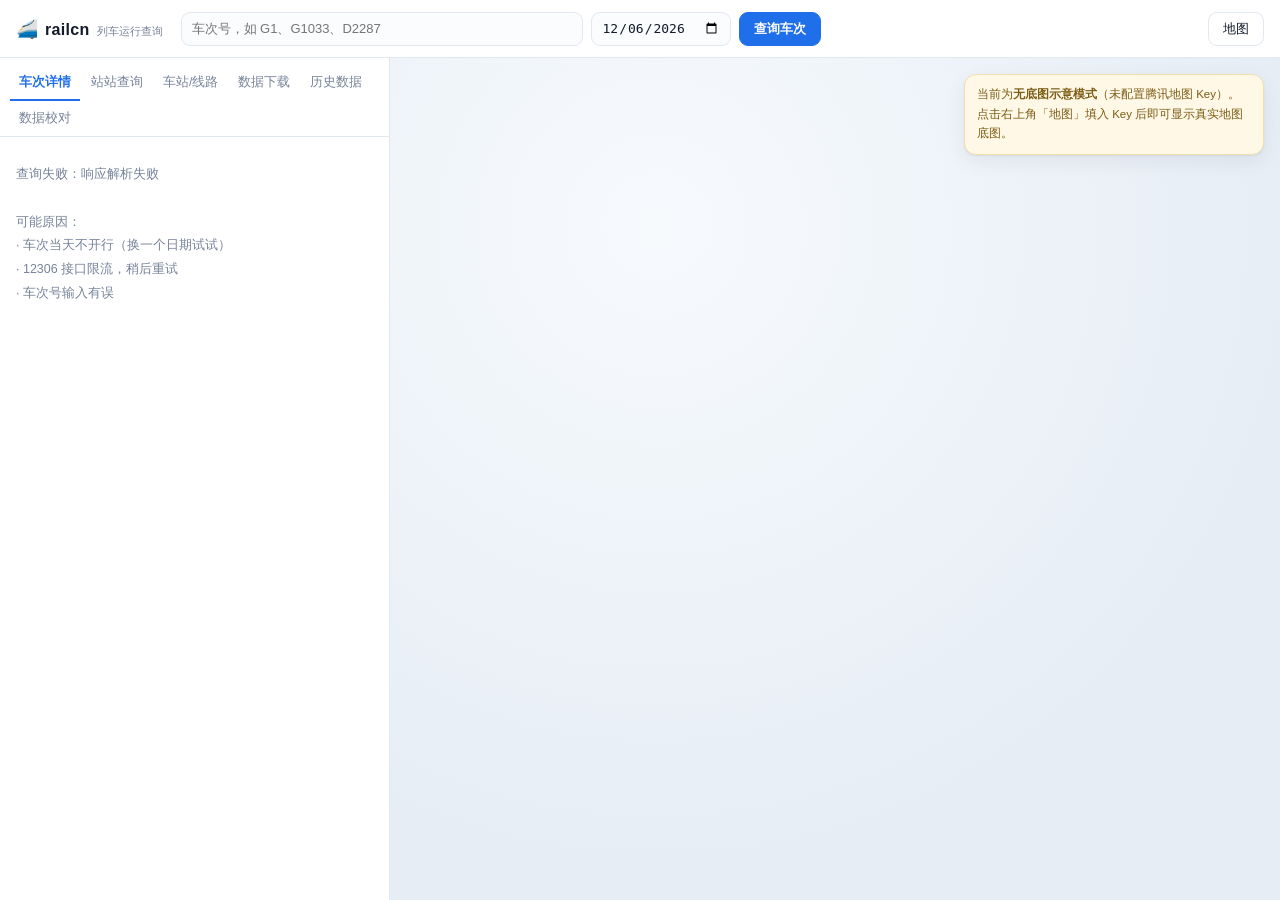
==== webapp/static/index.html @ f4e1d6da "历史查询识别「同一车次号 ≠ 同一趟车」：调图后拆版本、标改点、标起讫打架 车次号会被复用，调图/缩线/改号/套跑后同一个 code 可能是完全不同的车 （库里 C177 商南→西安 6 站 → 商南" ====
<!doctype html>
<html lang="zh-CN">
<head>
<meta charset="utf-8">
<meta name="viewport" content="width=device-width, initial-scale=1">
<title>railcn · 列车运行查询</title>
<link rel="icon" href="data:image/svg+xml,<svg xmlns='http://www.w3.org/2000/svg' viewBox='0 0 32 32'><text y='26' font-size='26'>🚄</text></svg>">
<link rel="stylesheet" href="style.css">
</head>
<body>
<div id="app">

  <header class="topbar">
    <div class="brand">
      <span class="logo">🚄</span>
      <b>railcn</b>
      <span class="sub">列车运行查询</span>
    </div>
    <div class="searchbar">
      <div class="field grow">
        <input id="q" autocomplete="off" placeholder="车次号，如 G1、G1033、D2287">
        <div id="sugg" class="suggest hidden"></div>
      </div>
      <div class="field">
        <input id="date" type="date">
      </div>
      <button id="btnSearch" class="btn primary">查询车次</button>
    </div>
    <div class="topright">
      <span id="stats" class="stats"></span>
      <button id="btnKey" class="btn ghost" title="配置腾讯地图 Key">地图</button>
    </div>
  </header>

  <main>
    <aside class="side">
      <div class="tabs">
        <button class="tab active" data-tab="train">车次详情</button>
        <button class="tab" data-tab="od">站站查询</button>
        <button class="tab" data-tab="net">车站/线路</button>
        <button class="tab" data-tab="dl">数据下载</button>
        <button class="tab" data-tab="hist">历史数据</button>
        <button class="tab" data-tab="curate">数据校对</button>
      </div>

      <!-- 车次 -->
      <div id="paneTrain" class="pane">
        <div id="trainList" class="list"></div>
        <div id="detail" class="detail"></div>
      </div>

      <!-- 站站 -->
      <div id="paneOD" class="pane hidden">
        <div class="od-form">
          <div class="od-row">
            <div class="field"><label>出发</label><input id="odFrom" placeholder="北京南" autocomplete="off"><div class="suggest hidden" id="sugFrom"></div></div>
            <button id="btnSwap" class="btn swap" title="交换">⇄</button>
            <div class="field"><label>到达</label><input id="odTo" placeholder="上海虹桥" autocomplete="off"><div class="suggest hidden" id="sugTo"></div></div>
          </div>
          <div class="od-row">
            <div class="field"><label>日期</label><input id="odDate" type="date"></div>
            <button id="btnOD" class="btn primary">查余票</button>
          </div>
        </div>
        <div id="odList" class="list"></div>
      </div>

      <!-- 车站 / 线路 -->
      <div id="paneNet" class="pane hidden">
        <div class="od-form">
          <div class="od-row">
            <div class="field" style="flex:1"><label>车站或线路名</label>
              <input id="netQ" placeholder="北京南 / 京沪高速" autocomplete="off">
              <div class="suggest hidden" id="sugNet"></div>
            </div>
            <button id="btnNet" class="btn primary">查询</button>
          </div>
          <div class="net-toggle">
            <button class="chipsel active" data-kind="station">车站</button>
            <button class="chipsel" data-kind="line">线路</button>
            <span class="net-add">
              <button id="btnNewStation" class="btn sm ghost" title="车站库里没有的车站，可以自己补">+ 车站</button>
              <button id="btnNewLine" class="btn sm ghost" title="线路库里没有的线路，可以自己补">+ 线路</button>
            </span>
          </div>
        </div>
        <div id="netList" class="list"></div>
        <div id="netDetail" class="detail"></div>
      </div>

      <!-- 数据下载 -->
      <div id="paneDL" class="pane hidden">
        <div class="dl-head">
          <div class="dl-h1">按日期下载全部车次与经停站</div>
          <div class="dl-h2">含当日共 <b>15</b> 天；数据永久保存在本地 <code>rail.db</code>，已下载的车次不会重复抓取</div>
          <div class="dl-ctrl">
            <button id="dlChain" class="btn sm primary"
                    title="先刷新车次全集，再按天依次下载今天起的每一天；中途随时可暂停、继续">▶ 一键连跑</button>
            <label>并发线程</label>
            <select id="dlWorkers">
              <option value="2">2（最慢最稳）</option>
              <option value="4">4</option>
              <option value="6" selected>6（推荐）</option>
              <option value="8">8（最快，易限流）</option>
            </select>
            <button id="dlRefresh" class="btn ghost">刷新</button>
          </div>
          <div id="dlChainBar" class="dl-chain hidden"></div>
        </div>
        <div id="dlList" class="dl-list"></div>
        <div id="dlDetail" class="dl-detail"></div>
      </div>

      <!-- 历史数据 -->
      <div id="paneHist" class="pane hidden">
        <div class="dl-head">
          <div class="dl-h1">历史数据 · 已下载到本地</div>
          <div class="dl-h2">按车次查开行日与停站时刻 / 按大类看每日开行与不开行；数据永久保存在本地</div>
          <div class="dl-ctrl">
            <button id="histRefresh" class="btn sm">刷新</button>
            <span id="histSum" class="hist-sum"></span>
          </div>
        </div>

        <div class="hq-tabs">
          <button class="hq-tab active" data-mode="train">车次查询</button>
          <button class="hq-tab" data-mode="type">大类统计</button>
        </div>

        <div id="hqTrain" class="hq-pane">
          <div class="hq-bar">
            <input id="hqCode" class="hq-input" placeholder="车次号，如 G1 / K8361" autocomplete="off">
            <span class="hq-sep">日期段</span>
            <input type="date" id="hqFrom" class="hq-date">
            <span class="hq-sep">→</span>
            <input type="date" id="hqTo" class="hq-date">
            <button id="hqGo" class="btn sm primary">查询</button>
            <button class="btn sm" data-range="7">前后 7 天</button>
            <button class="btn sm" data-range="30">前后 30 天</button>
            <button class="btn sm" data-range="all">全部</button>
          </div>
          <div id="hqCalSum" class="hq-sum"></div>
          <div id="hqCalVar" class="hq-varbox"></div>
          <div id="hqCalLegend" class="hq-legend hidden">
            <span><i class="dot open"></i>开行</span>
            <span><i class="dot open nostops"></i>开行·停站未下载</span>
            <span><i class="dot skip"></i>不开行</span>
            <span><i class="dot none"></i>无数据</span>
            <span id="hqLegVar" class="hidden">角标 v1/v2＝同车次号的不同方案（调图/缩线），不可跨版本比</span>
            <span class="tip">点「开行」的格子看当日停站时刻</span>
          </div>
          <div id="hqCal" class="hq-cal"></div>
          <div id="hqStops" class="hq-stops"></div>
        </div>

        <div id="hqType" class="hq-pane hidden">
          <div class="hq-bar">
            <span class="hq-sep">日期段</span>
            <input type="date" id="hqTFrom" class="hq-date">
            <span class="hq-sep">→</span>
            <input type="date" id="hqTTo" class="hq-date">
            <button id="hqTGo" class="btn sm primary">统计</button>
            <button class="btn sm" data-trange="7">前后 7 天</button>
            <button class="btn sm" data-trange="30">前后 30 天</button>
            <button class="btn sm" data-trange="all">全部</button>
          </div>
          <div id="hqTypeSum" class="hq-sum"></div>
          <div id="hqTypeTable" class="hq-tbl-wrap"></div>
          <div id="hqTypeDays" class="hq-days"></div>
        </div>
      </div>

      <!-- 数据校对 -->
      <div id="paneCurate" class="pane hidden">
        <div class="cu-head">
          <div class="cu-h1">数据校对 · 补全经由 / 里程 / 坐标</div>
          <div id="cuStats" class="cu-stats"></div>
          <div class="cu-ctrl">
            <button id="cuScan" class="btn sm">重新扫描</button>
            <span id="cuProg" class="cu-prog"></span>
          </div>
        </div>
        <div id="cuFilters" class="cu-filters"></div>
        <div class="cu-search">
          <input id="cuQ" placeholder="车次 / 始发 / 终到 / 线路" autocomplete="off">
          <button id="cuGo" class="btn sm primary">检索</button>
        </div>
        <div id="cuList" class="list"></div>
        <div id="cuFoot" class="hist-foot"></div>
      </div>
    </aside>

    <section class="stage">
      <div id="map"></div>
      <svg id="fallback" class="hidden" xmlns="http://www.w3.org/2000/svg"></svg>
      <div id="mapHint" class="map-hint hidden"></div>
      <div id="mapLegend" class="map-legend hidden">
        <i><span class="dot"></span>本次停车（旁注发车时刻，终到为到达）</i>
        <i><span class="ps"></span>经由线路通过站</i>
      </div>

      <div id="hud" class="hud hidden">
        <div class="hud-top">
          <span id="hudCode" class="tcode">--</span>
          <span id="hudRoute" class="hud-route"></span>
        </div>
        <div id="hudState" class="hud-state">—</div>
        <div class="meter"><div id="hudBar" class="meter-fill"></div></div>
        <div class="hud-grid">
          <div><span class="k">已行</span><b id="hudKm">—</b></div>
          <div><span class="k">剩余</span><b id="hudLeft">—</b></div>
          <div><span class="k">下一站</span><b id="hudNext">—</b></div>
          <div><span class="k">速度</span><b id="hudSpeed">—</b></div>
        </div>
      </div>

      <div id="dock" class="dock hidden">
        <button id="btnPlay" class="btn round" title="播放/暂停">▶</button>
        <div class="dock-mid">
          <div id="tl" class="tl" tabindex="0" role="slider" aria-label="运行时间轴"
               aria-valuemin="0" aria-valuemax="100" aria-valuenow="0">
            <div class="tl-rail"><div id="tlFill" class="tl-fill"></div></div>
            <div id="tlTicks" class="tl-ticks"></div>
            <div id="tlKnob" class="tl-knob"><span id="tlTip" class="tl-tip"></span></div>
          </div>
          <div id="tlBand" class="tl-band hidden"></div>
          <div class="dock-labels"><span id="labA">—</span><span id="labNow">—</span><span id="labB">—</span></div>
        </div>
        <div class="dock-right">
          <button class="btn speed" data-speed="1">1×</button>
          <button class="btn speed active" data-speed="60">60×</button>
          <div class="spd-wrap">
            <button id="btnSpeedMore" class="btn speed" data-speed="300" title="点开可选其它倍速，也可自己填">300× ▾</button>
            <div id="spdPop" class="spd-pop hidden">
              <div class="spd-h">选一个，或自己填（越大跑得越快）</div>
              <div class="spd-grid">
                <button data-speed="120">120×</button>
                <button data-speed="300">300×</button>
                <button data-speed="600">600×</button>
                <button data-speed="1200">1200×</button>
                <button data-speed="3600">3600×</button>
                <button data-speed="14400">14400×</button>
              </div>
              <div class="spd-cust">
                <input id="spdInput" type="text" inputmode="decimal" autocomplete="off"
                       placeholder="自定义，如 900">
                <button id="spdOk" class="btn primary">确定</button>
              </div>
              <div class="spd-tip">1× 与现实同速 · 60× 是一分钟看完一小时 · 最大 86400×（1 秒 = 1 天）</div>
            </div>
          </div>
          <button id="btnNow" class="btn ghost">此刻</button>
        </div>
      </div>
    </section>

    <!-- 校对编辑器（占满右侧地图区域，仅在「数据校对」页签显示） -->
    <section id="curateStage" class="curate-stage hidden">
      <div id="cuEditor" class="cu-editor">
        <div class="cu-empty">从左侧挑一趟车开始校对<br>
          <span style="font-size:12px">改完点「保存校正」，车次详情、地图、时间轴都会用新的经由与里程</span></div>
      </div>
    </section>
  </main>
</div>

<div id="keyModal" class="modal hidden">
  <div class="modal-card">
    <h3>配置腾讯地图 Key</h3>
    <p class="muted">地图底图使用腾讯位置服务（GL JS）。在 <a href="https://lbs.qq.com/dev/console/application/mine" target="_blank" rel="noreferrer">腾讯位置服务控制台</a> 创建应用并添加 Key（Web端），把 Key 粘贴到下面。Key 只保存在本机浏览器 localStorage 中。</p>
    <input id="keyInput" placeholder="粘贴你的腾讯地图 Key">
    <div class="modal-actions">
      <button id="keyCancel" class="btn ghost">取消</button>
      <button id="keySave" class="btn primary">保存并刷新</button>
    </div>
    <p class="muted small">不配置也能用：路线会以「无底图示意模式」绘制，站点、时刻、位置推算功能不受影响。</p>
  </div>
</div>

<div id="newModal" class="modal hidden">
  <div class="modal-card wide">
    <h3 id="nmTitle">新增线路</h3>
    <div id="nmBody" class="nm-body"></div>
    <div class="modal-actions">
      <span id="nmMsg" class="nm-msg"></span>
      <button id="nmCancel" class="btn ghost">取消</button>
      <button id="nmSave" class="btn primary">保存</button>
    </div>
  </div>
</div>

<script src="app.js"></script>
</body>
</html>
---- webapp/static/style.css ----
:root{
  --bg:#eef2f7;
  --panel:#ffffff;
  --line:#e2e8f0;
  --line-2:#eef2f7;
  --text:#131b2b;
  --muted:#77839a;
  --accent:#1f6feb;
  --accent-soft:#e8f0fe;
  --rail:#0f2d52;
  --train:#e8590c;
  --ok:#0f9d58;
  --radius:12px;
  --shadow:0 1px 2px rgba(16,24,40,.06),0 6px 20px rgba(16,24,40,.07);
}
*{box-sizing:border-box}
html,body{height:100%;margin:0}
body{
  font-family:-apple-system,BlinkMacSystemFont,"Segoe UI","PingFang SC","Microsoft YaHei",sans-serif;
  color:var(--text);background:var(--bg);font-size:13px;-webkit-font-smoothing:antialiased;
}
button{font-family:inherit}
.hidden{display:none !important}

#app{height:100%;display:flex;flex-direction:column;position:relative;z-index:0}

/* ---------- topbar ---------- */
.topbar{
  height:58px;flex:0 0 58px;display:flex;align-items:center;gap:18px;
  padding:0 16px;background:var(--panel);border-bottom:1px solid var(--line);
  position:relative;z-index:30;
}
.brand{display:flex;align-items:baseline;gap:7px;white-space:nowrap}
.brand .logo{font-size:18px}
.brand b{font-size:16px;letter-spacing:.3px}
.brand .sub{font-size:11px;color:var(--muted)}
.searchbar{display:flex;align-items:center;gap:8px;flex:1;max-width:640px}
.topright{margin-left:auto;display:flex;align-items:center;gap:10px}
.stats{font-size:11px;color:var(--muted);white-space:nowrap}

.field{position:relative;display:flex;flex-direction:column;gap:3px}
.field.grow{flex:1}
.field label{font-size:11px;color:var(--muted);padding-left:2px}
.field input{
  height:34px;padding:0 10px;border:1px solid var(--line);border-radius:9px;
  font-size:13px;background:#fbfcfe;color:var(--text);outline:none;width:100%;
  transition:border-color .15s,box-shadow .15s;
}
.field input:focus{border-color:var(--accent);box-shadow:0 0 0 3px var(--accent-soft);background:#fff}
#date{width:140px}
.btn{
  height:34px;padding:0 14px;border-radius:9px;border:1px solid var(--line);
  background:#fff;color:var(--text);cursor:pointer;font-size:13px;transition:.15s;white-space:nowrap;
}
.btn:hover{border-color:#cbd5e1;background:#f8fafc}
.btn.primary{background:var(--accent);border-color:var(--accent);color:#fff;font-weight:600}
.btn.primary:hover{background:#1a5fd0;border-color:#1a5fd0}
.btn.ghost{background:transparent}
.btn.round{width:34px;padding:0;border-radius:50%;font-size:12px}

/* ---------- layout ---------- */
main{flex:1;display:flex;min-height:0}
.side{
  width:390px;flex:0 0 390px;background:var(--panel);border-right:1px solid var(--line);
  display:flex;flex-direction:column;min-height:0;
}
.stage{flex:1;position:relative;min-width:0;background:#dde5ee;z-index:0;isolation:isolate}
/* z-index:0 不只是排序，是给 #map 建一个独立的层叠上下文：
   腾讯 GL JS 会往容器里塞 z-index:1000 的透明事件层，若 #map 是 auto，
   这 1000 会直接参与 .stage 的层叠比较，把 dock（时间轴）、图例、提示
   全压在下面 —— 表现就是「看得见，点上去却落到地图上、拖不动」。 */
#map{position:absolute;inset:0;z-index:0;isolation:isolate}
#fallback{position:absolute;inset:0;width:100%;height:100%;background:
  radial-gradient(circle at 30% 20%,#f7fafd,#e6edf5 70%)}
#fallback circle.halo{animation:pulse 2s ease-out infinite;transform-origin:center;transform-box:fill-box}
@keyframes pulse{
  0%{opacity:.55;r:10}
  70%{opacity:0;r:22}
  100%{opacity:0;r:22}
}

/* ---------- tabs ---------- */
.tabs{display:flex;flex-wrap:wrap;gap:2px;padding:8px 10px 0;border-bottom:1px solid var(--line)}
.tab{
  border:none;background:transparent;padding:8px 9px;font-size:12.5px;color:var(--muted);
  cursor:pointer;border-bottom:2px solid transparent;margin-bottom:-1px;
  white-space:nowrap;flex:0 0 auto;
}
.tab.active{color:var(--accent);border-bottom-color:var(--accent);font-weight:600}
.pane{flex:1;min-height:0;display:flex;flex-direction:column}
.pane.hidden{display:none}

/* ---------- list ---------- */
.list{overflow:auto;flex:1;min-height:0}
.row{
  padding:11px 14px;border-bottom:1px solid var(--line-2);cursor:pointer;
  display:flex;align-items:center;gap:10px;transition:background .12s;
}
.row:hover{background:#f7faff}
.row.active{background:var(--accent-soft)}
.row .tcode{
  font-family:ui-monospace,SFMono-Regular,Menlo,monospace;font-weight:700;font-size:14px;
  min-width:56px;color:var(--rail);
}
.row .main{flex:1;min-width:0}
.row .od{font-size:12.5px;white-space:nowrap;overflow:hidden;text-overflow:ellipsis}
.row .meta{font-size:11px;color:var(--muted);margin-top:2px}
.row .right{text-align:right;font-size:11px;color:var(--muted);white-space:nowrap}
.row .time{font-family:ui-monospace,Menlo,monospace;font-size:12.5px;color:var(--text)}
.empty{padding:26px 16px;color:var(--muted);font-size:12.5px;line-height:1.9}
.empty b{color:var(--text)}
.listhdr{padding:10px 14px;font-size:11.5px;color:var(--muted);background:#fafcff;
  border-bottom:1px solid var(--line-2);position:sticky;top:0;z-index:2}

/* OD 行 */
.orow{padding:10px 14px;border-bottom:1px solid var(--line-2);cursor:pointer;transition:background .12s}
.orow:hover{background:#f7faff}
.orow .l1{display:flex;align-items:center;gap:8px}
.orow .code{font-family:ui-monospace,Menlo,monospace;font-weight:700;font-size:13.5px;
  color:var(--rail);min-width:46px}
.orow .times{font-family:ui-monospace,Menlo,monospace;font-size:12.5px}
.orow .times i{font-style:normal;color:#b3bfd0;margin:0 3px;font-size:10px}
.orow .dur{color:var(--muted);font-size:11px}
.orow .flags{margin-left:auto;display:flex;gap:3px}
.orow .flags em{font-style:normal;font-size:9.5px;padding:1px 5px;border-radius:4px;
  background:#f1f5fb;color:#5b6c86}
.orow .l2{display:flex;gap:6px;margin-top:6px;flex-wrap:wrap}
.orow .seat{font-size:10.5px;color:#8b98ac;background:#f8fafd;border:1px solid #eef2f8;
  border-radius:5px;padding:1px 6px;white-space:nowrap}
.orow .seat b{font-weight:600;color:#4a5a72;margin-left:2px}
.orow .seat i{font-style:normal;color:#b3bfd0;margin-left:3px}
.orow .seat.ok{background:#f0fbf4;border-color:#d7f0e1}
.orow .seat.ok b{color:#0f7a4a}
.orow .seat.ok i{color:#12a05c}

/* ---------- detail ---------- */
.detail{overflow:auto;flex:1;min-height:0;display:none}
.detail.show{display:block}
.dhead{padding:14px 16px 12px;border-bottom:1px solid var(--line);background:linear-gradient(180deg,#fbfdff,#fff)}
.dhead .l1{display:flex;align-items:center;gap:10px}
.dhead .code{font-family:ui-monospace,Menlo,monospace;font-size:22px;font-weight:700;color:var(--rail)}
.dhead .tag{font-size:11px;padding:2px 7px;border-radius:6px;background:var(--accent-soft);color:var(--accent)}
.dhead .tag.type{background:#fff4ec;color:var(--train)}
.dhead .l2{margin-top:6px;font-size:13px;color:#3a465c}
.dhead .l3{margin-top:6px;font-size:11.5px;color:var(--muted);display:flex;gap:14px;flex-wrap:wrap}
.dhead .tag.warn{background:#fff7ed;color:#b45309}
.dhead .l3.chips{gap:6px;align-items:center}
/* 车站详情：一行文本补坐标 */
.st-coord{display:flex;align-items:center;gap:7px;margin-top:9px;flex-wrap:wrap}
.st-coord input{flex:1 1 220px;min-width:0;height:28px;border:1px solid var(--line);
  border-radius:8px;padding:0 9px;font:inherit;font-size:12px;color:#33415c;background:#fff}
.st-coord input:focus{outline:none;border-color:var(--accent);box-shadow:0 0 0 3px var(--accent-soft)}
.st-coord input.ok{border-color:#7bc79a;background:#f6fdf8}
.st-coord input.bad{border-color:#e8a2a2;background:#fff8f8}
.st-coord-msg{font-size:11px;color:#0f7a45}
.dhead .l3.st-note{color:#8b95a8;font-size:11px}
.dhead .l3.st-addr{color:#6d7c93;font-size:11px}
.chip{font:inherit;font-size:11.5px;padding:3px 9px;border-radius:999px;cursor:pointer;
  border:1px solid #d7e0ec;background:#f4f8fd;color:#2f5d99;transition:.15s}
.chip:hover{background:#e4eefb;border-color:#9dbde3}
.chip.flat{cursor:default;border:1px solid #e6ebf2;background:#f6f8fb;color:#66738a}
.kmreal,.kmest,.kmhyb{font-style:normal;font-size:10px;padding:1px 5px;border-radius:5px;
  margin-left:5px;vertical-align:1px;cursor:help}
.kmreal{background:#e8f6ee;color:#0f7a45}
.kmhyb{background:#eaf1fb;color:#2f5d99}
.kmest{background:#fff4e6;color:#b45309}
.net-toggle{display:flex;gap:6px;margin-top:8px}
.chipsel{font:inherit;font-size:12px;padding:4px 12px;border-radius:7px;cursor:pointer;
  border:1px solid var(--line);background:#fff;color:var(--muted)}
.chipsel.active{background:var(--accent-soft);border-color:#b7cdf0;color:var(--accent);font-weight:600}
.stops{list-style:none;margin:0;padding:6px 0 30px}
.stop{display:grid;grid-template-columns:66px 16px 1fr 54px;align-items:stretch;
  padding:0 12px 0 14px;cursor:pointer}
.stop:hover{background:#f7faff}
.stop .rail{position:relative;min-height:44px}
.stop .rail::before{content:"";position:absolute;left:7px;top:0;bottom:0;width:2px;background:#dbe3ee}
.stop:first-child .rail::before{top:17px}
.stop:last-child .rail::before{bottom:calc(100% - 17px)}
.stop .dot{position:absolute;left:2px;top:13px;width:8px;height:8px;border-radius:50%;
  background:#fff;border:2px solid #9fb0c7;box-sizing:content-box;z-index:1}
.stop.start .dot,.stop.end .dot{border-color:var(--accent);background:var(--accent)}
.stop.isnow .dot{background:var(--train);border-color:var(--train);
  box-shadow:0 0 0 4px rgba(232,89,12,.16);transform:scale(1.15)}
.stop.isnow .name .n{color:var(--train);font-weight:600}
.stop .t{padding:8px 8px 8px 0;text-align:right;line-height:1.4}
.stop .t .arr,.stop .t .dep{font-family:ui-monospace,Menlo,monospace;white-space:nowrap}
.stop .t .arr{font-size:12.5px;color:var(--text)}
.stop .t .dep{font-size:11px;color:#9aa6ba}
.stop .t .lbl{font-style:normal;font-size:9px;color:#b3bfd0;margin-right:3px;font-family:inherit}
/* 跨日角标：+1 次日 / +2 第三日 */
.dnum{font-style:normal;font-size:9px;line-height:1;padding:1px 3px;border-radius:4px;
  background:#fff2e6;color:#c2650a;margin-left:3px;vertical-align:1px;font-family:inherit}
.dnum.dep{background:#eef3fb;color:#2f5d99}
.stop .name{padding:8px 8px;display:flex;align-items:baseline;gap:6px;min-width:0}
.stop .name .n{font-size:13px;white-space:nowrap;overflow:hidden;text-overflow:ellipsis}
.stop .name .s{font-size:10.5px;color:var(--muted);flex:0 0 auto}
.stop .km{padding:8px 0;text-align:right;font-size:10.5px;color:var(--muted);
  font-family:ui-monospace,Menlo,monospace}
/* 跨零点分隔行 */
.daysep{display:flex;align-items:center;gap:8px;padding:6px 14px;list-style:none;
  background:#f6f9fd;border-top:1px dashed #d8e2ef;border-bottom:1px dashed #d8e2ef;
  font-size:11px;color:#4a5a72;font-weight:600}
.daysep::before{content:"";flex:0 0 6px;height:6px;border-radius:50%;background:#8aa8d6}
.daysep em{font-style:normal;font-weight:400;color:var(--muted);font-size:10.5px}

.od-form{padding:12px 14px;border-bottom:1px solid var(--line);display:flex;flex-direction:column;gap:8px}
.od-row{display:flex;align-items:flex-end;gap:8px}
.od-row .field{flex:1}
.btn.swap{width:30px;padding:0;flex:0 0 30px;margin-bottom:1px}
.suggest{
  position:absolute;left:0;right:0;top:calc(100% + 4px);background:#fff;border:1px solid var(--line);
  border-radius:10px;box-shadow:var(--shadow);z-index:40;max-height:240px;overflow:auto;
}
.suggest .si{padding:8px 12px;cursor:pointer;font-size:12.5px;display:flex;justify-content:space-between}
.suggest .si:hover,.suggest .si.hl{background:var(--accent-soft)}
.suggest .si .c{color:var(--muted);font-size:11px}
.suggest .si.nocoord::after{content:"无坐标";font-size:10px;color:#c0392b}

/* ---------- 数据下载 ---------- */
.dl-head{padding:12px 14px 10px;border-bottom:1px solid var(--line);background:#fbfdff}
.dl-h1{font-size:13px;font-weight:600;color:var(--text)}
.dl-h2{font-size:11px;color:var(--muted);margin-top:4px;line-height:1.6}
.dl-h2 code{background:#eef2f8;padding:1px 5px;border-radius:4px;font-size:10.5px}
.dl-ctrl{display:flex;align-items:center;gap:8px;margin-top:9px}
.dl-ctrl label{font-size:11px;color:var(--muted)}
.dl-ctrl select{height:28px;border:1px solid var(--line);border-radius:7px;
  background:#fff;font-size:12px;padding:0 6px;color:var(--text);outline:none}
.dl-list{overflow:auto;flex:1;min-height:0;padding:6px 0}
.drow{
  display:grid;grid-template-columns:1fr auto;grid-template-rows:auto auto;
  gap:4px 10px;padding:9px 14px;cursor:pointer;border-bottom:1px solid var(--line-2);
  transition:background .12s;
}
.drow:hover{background:#f7faff}
.drow.active{background:var(--accent-soft)}
.dl-date{font-size:13px;font-weight:600;display:flex;align-items:center;gap:6px}
.dl-date .wd{font-size:11px;color:var(--muted);font-weight:400}
.dl-date .today{font-size:9.5px;background:var(--accent);color:#fff;border-radius:4px;
  padding:1px 5px;font-weight:600}
.dl-meta{grid-column:1;font-size:11px;color:var(--muted);margin-top:2px}
.dl-r{grid-row:1;grid-column:2;display:flex;align-items:center;gap:6px}
.dl-badge{font-size:10px;padding:2px 7px;border-radius:6px;white-space:nowrap}
.dl-badge.idle{background:#f1f4f9;color:#7a879c}
.dl-badge.run{background:#e8f0fe;color:var(--accent)}
.dl-badge.done{background:#e8f6ee;color:#0f7a45}
.dl-badge.part{background:#fff4e6;color:#b45309}
.dl-badge.err{background:#fdecec;color:#c0392b}
.dl-bar{grid-column:1/3;height:4px;border-radius:2px;background:#eef2f8;overflow:hidden}
.dl-bar i{display:block;height:100%;background:var(--accent);border-radius:2px;transition:width .4s}
.dl-bar.run i{background:linear-gradient(90deg,var(--accent),#4c9bff)}
.dl-bar.done i{background:var(--ok)}
.btn.sm{height:26px;padding:0 9px;font-size:11.5px;border-radius:7px}
.dl-detail{
  border-top:1px solid var(--line);background:#fcfdff;padding:12px 14px;
  max-height:46%;overflow:auto;flex:0 0 auto;
}
.dl-detail:empty{display:none}
.dl-d-head{display:flex;align-items:baseline;gap:8px;margin-bottom:8px}
.dl-d-head b{font-size:15px;font-family:ui-monospace,Menlo,monospace;color:var(--rail)}
.dl-grid{display:grid;grid-template-columns:1fr 1fr;gap:6px 12px;margin:8px 0}
.dl-grid .k{font-size:10.5px;color:var(--muted);display:block}
.dl-grid b{font-size:13px;font-variant-numeric:tabular-nums}
.dl-actions{display:flex;flex-wrap:wrap;gap:6px;margin-top:10px}
.dl-msg{margin-top:9px;font-size:11px;line-height:1.7;color:#3a465c;background:#f6f8fc;
  border:1px solid var(--line);border-radius:8px;padding:8px 10px;white-space:pre-wrap}
.dl-msg.err{background:#fdf2f2;border-color:#f6dada;color:#a33}
.dl-errs{margin-top:8px;font-size:10.5px;color:var(--muted);line-height:1.7}
/* 一键连跑横幅 */
.dl-chain{margin-top:9px}
.dl-chain.hidden{display:none}
.dl-chain-box{border:1px solid #d7e3f5;background:#f4f8ff;border-radius:9px;padding:8px 10px}
.dl-chain-box.done{border-color:#cfe8da;background:#f4fbf7}
.dl-chain-box.paused{border-color:#f2ddc2;background:#fffaf3}
.dl-chain-box.error{border-color:#f3d4d4;background:#fdf5f5}
.dl-chain-top{display:flex;align-items:center;gap:8px;flex-wrap:wrap}
.dl-chain-top .t{font-size:11.5px;font-weight:600;color:var(--text)}
.dl-chain-top .m{font-size:10.5px;color:var(--muted);margin-left:auto;white-space:nowrap}
.dl-chain-box .btn.sm{height:22px;padding:0 8px;font-size:10.5px}
.dl-chain-bar{height:4px;border-radius:2px;background:#e2ebf8;overflow:hidden;margin-top:7px}
.dl-chain-box.done .dl-chain-bar{background:#dff1e7}
.dl-chain-bar i{display:block;height:100%;border-radius:2px;
  background:linear-gradient(90deg,var(--accent),#4c9bff);transition:width .4s}
.dl-chain-box.done .dl-chain-bar i{background:var(--ok)}
.dl-chain-msg{margin-top:6px;font-size:10.5px;color:#4a5768;line-height:1.65;white-space:pre-wrap}
.dl-chain-note{margin-top:6px;font-size:10.5px;color:#7a879c;line-height:1.65}
.btn[disabled]{opacity:.45;cursor:default;box-shadow:none}
code.inline{background:#eef2f8;padding:1px 5px;border-radius:4px;font-size:10.5px}

/* ---------- 详情头：跨日行程带 ---------- */
.journey{display:flex;align-items:center;gap:8px;margin-top:9px}
.jcell{flex:1;min-width:0;background:#f6f9fd;border:1px solid #e6edf6;border-radius:9px;
  padding:6px 9px}
.jcell .k{display:block;font-size:10px;color:var(--muted);margin-bottom:2px}
.jcell b{display:block;font-size:12.5px;font-family:ui-monospace,Menlo,monospace;
  color:var(--text);white-space:nowrap;overflow:hidden;text-overflow:ellipsis}
.jcell .dd{font-family:inherit;font-size:9.5px;color:#c2650a;background:#fff2e6;
  border-radius:4px;padding:1px 4px;margin-left:4px;font-weight:600;vertical-align:1px}
.jarrow{flex:0 0 auto;color:#b3bfd0;font-size:12px}
.tag.day{background:#fff2e6;color:#c2650a}

/* ---------- 历史数据 ---------- */
.hist-sum{margin-left:auto;font-size:11px;color:var(--muted);white-space:nowrap}
.hist-foot{padding:9px 12px 14px;font-size:11px;color:var(--muted);display:flex;
  flex-wrap:wrap;gap:6px;align-items:center;border-top:1px solid var(--line-2)}
.hist-foot:empty{display:none}


/* ---------- hud ---------- */
.hud{
  position:absolute;left:16px;top:16px;width:300px;background:rgba(255,255,255,.96);
  border:1px solid var(--line);border-radius:14px;box-shadow:var(--shadow);
  padding:12px 14px;backdrop-filter:blur(6px);z-index:10;
}
.hud-top{display:flex;align-items:center;gap:8px;margin-bottom:6px}
.hud .tcode{font-family:ui-monospace,Menlo,monospace;font-weight:700;font-size:17px;color:var(--rail)}
.hud-route{font-size:11.5px;color:var(--muted);white-space:nowrap;overflow:hidden;text-overflow:ellipsis}
.hud-state{font-size:12.5px;line-height:1.6;color:#2b3852;min-height:20px}
.hud-state .em{color:var(--train);font-weight:600}
.meter{height:5px;border-radius:3px;background:#e9eef6;margin:9px 0 10px;overflow:hidden}
.meter-fill{height:100%;width:0;background:linear-gradient(90deg,var(--accent),#4c9bff);border-radius:3px;transition:width .4s linear}
.hud-grid{display:grid;grid-template-columns:1fr 1fr;gap:7px 10px}
.hud-grid .k{display:block;font-size:10.5px;color:var(--muted)}
.hud-grid b{font-size:12.5px;font-weight:600;font-variant-numeric:tabular-nums}

/* ---------- dock ---------- */
.dock{
  position:absolute;left:16px;right:16px;bottom:14px;display:flex;align-items:center;gap:12px;
  background:rgba(255,255,255,.97);border:1px solid var(--line);border-radius:14px;
  box-shadow:var(--shadow);padding:10px 14px;z-index:20;backdrop-filter:blur(6px);
}
.dock-mid{flex:1;min-width:0}
/* ---------- 自绘时间轴（不依赖 input[type=range]，各浏览器表现一致） ---------- */
.tl{
  position:relative;height:20px;margin:2px 10px 0;cursor:pointer;
  touch-action:none;user-select:none;-webkit-user-select:none;outline:none;
}
.tl:focus-visible .tl-rail{box-shadow:0 0 0 3px var(--accent-soft)}
.tl-rail{
  position:absolute;left:0;right:0;top:50%;transform:translateY(-50%);
  height:8px;border-radius:5px;background:#e2e9f2;
  box-shadow:inset 0 1px 2px rgba(16,24,40,.08);
}
.tl-fill{
  position:absolute;left:0;top:0;bottom:0;width:0;border-radius:5px;
  background:linear-gradient(90deg,#1f6feb,#4c9bff);
}
.tl-ticks{position:absolute;inset:0;pointer-events:none}
.tl-tick{
  position:absolute;top:2px;bottom:2px;width:0;border-left:1px dashed #b9c6d8;
  transform:translateX(-.5px);
}
.tl-knob{
  position:absolute;left:0;top:50%;width:16px;height:16px;
  transform:translate(-50%,-50%);border-radius:50%;
  background:#fff;border:3px solid var(--accent);
  box-shadow:0 1px 5px rgba(16,24,40,.3);transition:box-shadow .15s,border-color .15s;
}
.tl:hover .tl-knob,.tl.drag .tl-knob,.tl:focus-visible .tl-knob{
  border-color:#1250b8;box-shadow:0 0 0 5px rgba(31,111,235,.16),0 1px 5px rgba(16,24,40,.3);
}
.tl-tip{
  position:absolute;left:50%;bottom:22px;transform:translateX(-50%);
  background:#1f2a3c;color:#fff;font-size:10.5px;line-height:1;padding:4px 6px;
  border-radius:5px;white-space:nowrap;opacity:0;pointer-events:none;transition:opacity .12s;
  font-family:ui-monospace,Menlo,monospace;
}
.tl:hover .tl-tip,.tl.drag .tl-tip{opacity:1}
/* 自然日分段条：跨日车次一眼看清 10-22 / 10-23 / 10-24 */
.tl-band{display:flex;height:13px;margin:1px 10px 0;font-size:9.5px;color:#7d8ba0;
  overflow:hidden;border-radius:4px}
.tl-band .seg{padding-left:5px;line-height:13px;white-space:nowrap;overflow:hidden;
  text-overflow:ellipsis;box-sizing:border-box}
.tl-band .seg+.seg{border-left:1px solid #cfdae8}
.tl-band .seg:nth-child(odd){background:#f2f6fb}
.tl-band .seg:nth-child(even){background:#eaf0f9}
.dock-labels{display:flex;justify-content:space-between;gap:8px;font-size:10.5px;color:var(--muted);
  font-family:ui-monospace,Menlo,monospace;margin-top:3px;padding:0 10px;position:relative}
.dock-labels span{white-space:nowrap}
.dock-labels #labNow{position:absolute;left:50%;transform:translateX(-50%);
  color:var(--accent);font-weight:600;background:#fff;padding:0 6px;border-radius:6px}
.dock-right{display:flex;align-items:center;gap:5px}
.btn.speed{padding:0 8px;height:28px;font-size:11.5px;border-radius:7px;color:var(--muted);
  font-variant-numeric:tabular-nums}
.btn.speed.active{background:var(--accent-soft);border-color:#c7dbff;color:var(--accent);font-weight:600}

/* 倍速自选：300× 只是入口，点开可选预设或自己填 */
.spd-wrap{position:relative}
.spd-pop{
  position:absolute;right:0;bottom:calc(100% + 8px);width:236px;z-index:40;
  background:#fff;border:1px solid var(--line);border-radius:11px;
  box-shadow:0 12px 30px rgba(23,42,74,.18);padding:9px 10px 10px;
}
.spd-pop::after{
  content:'';position:absolute;right:16px;bottom:-5px;width:8px;height:8px;
  background:#fff;border-right:1px solid var(--line);border-bottom:1px solid var(--line);
  transform:rotate(45deg);
}
.spd-pop .spd-h{font-size:10.5px;color:var(--muted);margin:0 0 7px 2px;letter-spacing:.3px}
.spd-grid{display:grid;grid-template-columns:repeat(3,1fr);gap:5px}
.spd-grid button{
  height:26px;border:1px solid var(--line);background:#fff;border-radius:7px;cursor:pointer;
  font-size:11.5px;color:var(--text);font-variant-numeric:tabular-nums;
  transition:background .12s,border-color .12s,color .12s;
}
.spd-grid button:hover{background:#f2f6fd;border-color:#c7dbff;color:var(--accent)}
.spd-grid button.on{background:var(--accent-soft);border-color:#c7dbff;color:var(--accent);font-weight:600}
.spd-cust{display:flex;gap:5px;margin-top:8px;padding-top:8px;border-top:1px dashed var(--line)}
.spd-cust input{
  flex:1;min-width:0;height:28px;border:1px solid var(--line);border-radius:7px;
  padding:0 8px;font-size:11.5px;outline:none;font-variant-numeric:tabular-nums;
}
.spd-cust input:focus{border-color:var(--accent);box-shadow:0 0 0 3px var(--accent-soft)}
.spd-cust .btn{height:28px;padding:0 10px;font-size:11.5px;border-radius:7px}
.spd-tip{font-size:10px;color:var(--muted);margin-top:6px;line-height:1.5}

/* ---------- misc ---------- */
.map-hint{
  position:absolute;right:16px;top:16px;max-width:300px;background:#fff8e6;border:1px solid #f3dfae;
  color:#7a5b14;border-radius:12px;padding:10px 12px;font-size:11.5px;line-height:1.7;z-index:12;
  box-shadow:var(--shadow);
}
.map-hint a{color:#a86b00}
/* 弹窗层级拉满：地图 SDK 内部会给自己的面板塞很高的 z-index，
   只写 100 会被越级盖住（看着在上面，点击却落到地图上） */
.modal{position:fixed;inset:0;background:rgba(15,23,42,.42);display:flex;align-items:center;justify-content:center;
  z-index:2147483000;pointer-events:auto}
.modal-card{width:460px;background:#fff;border-radius:16px;padding:20px 22px;box-shadow:0 20px 60px rgba(0,0,0,.25);
  pointer-events:auto}
/* 弹窗打开时，底下的地图区不接受任何指针事件，彻底避免"点穿" */
body.modal-open .stage,body.modal-open #curateStage{pointer-events:none}
.modal-card h3{margin:0 0 8px;font-size:15px}
.modal-card p{font-size:12px;line-height:1.75;margin:0 0 12px}
.modal-card input{width:100%;height:36px;border:1px solid var(--line);border-radius:9px;padding:0 10px;font-size:12.5px;outline:none}
.modal-card input:focus{border-color:var(--accent);box-shadow:0 0 0 3px var(--accent-soft)}
.modal-actions{display:flex;justify-content:flex-end;gap:8px;margin-top:14px}
.small{font-size:11px !important}
.muted{color:var(--muted)}
a{color:var(--accent)}

/* tmap infowindow */
.iw{padding:2px 4px;font-size:12px;line-height:1.7}
.iw b{font-size:13px}
.iw .g{color:var(--muted);font-size:11px}
/* 滚动条：加宽 + 加大滑块，保证能按住拖动 */
::-webkit-scrollbar{width:11px;height:11px}
::-webkit-scrollbar-track{background:#f2f5f9}
::-webkit-scrollbar-thumb{
  background:#b8c4d4;border-radius:6px;border:2px solid #f2f5f9;min-height:26px;
}
::-webkit-scrollbar-thumb:hover{background:#97a6bb}
::-webkit-scrollbar-thumb:active{background:#7c8ca3}
::-webkit-scrollbar-corner{background:#f2f5f9}
.list,.detail,.dl-list{scrollbar-width:thin;scrollbar-color:#b8c4d4 #f2f5f9;overscroll-behavior:contain}

/* 窗口较窄时地图提示卡下移，避免压住 HUD */
@media (max-width:1180px){
  .map-hint{top:auto;bottom:118px;right:12px;max-width:250px;font-size:11px}
}

/* ---------- 数据校对 ---------- */
.cu-head{padding:11px 14px 9px;border-bottom:1px solid var(--line);background:#fbfdff}
.cu-h1{font-size:13px;font-weight:600;margin-bottom:7px}
.cu-stats{display:flex;flex-wrap:wrap;gap:5px;margin-bottom:9px}
.cu-stat{font-size:11px;padding:2px 8px;border-radius:999px;background:#f1f4f9;color:#5a6b82}
.cu-stat b{color:var(--text);margin-left:3px;font-family:ui-monospace,Menlo,monospace}
.cu-stat.warn{background:#fff4e8;color:#b45a08}
.cu-stat.ok{background:#e9f7ef;color:#0f7a45}
.cu-ctrl{display:flex;align-items:center;gap:8px}
.cu-prog{font-size:11px;color:var(--muted);flex:1;min-width:0;overflow:hidden;text-overflow:ellipsis;white-space:nowrap}
.cu-filters{display:flex;flex-wrap:wrap;gap:5px;padding:8px 12px;border-bottom:1px solid var(--line-2)}
.cu-filter{font:inherit;font-size:11.5px;padding:3px 9px;border-radius:7px;cursor:pointer;
  border:1px solid var(--line);background:#fff;color:#4a5a72}
.cu-filter:hover{border-color:#9dbde3;background:#f6faff}
.cu-filter.active{background:var(--accent);border-color:var(--accent);color:#fff;font-weight:600}
.cu-search{display:flex;gap:6px;padding:8px 12px;border-bottom:1px solid var(--line-2)}
.cu-search input{flex:1;height:28px;border:1px solid var(--line);border-radius:7px;padding:0 9px;
  font:inherit;font-size:12px;outline:none}
.cu-search input:focus{border-color:var(--accent);box-shadow:0 0 0 3px var(--accent-soft)}

.cu-row{display:grid;grid-template-columns:1fr auto;gap:2px 8px;padding:9px 14px;
  border-bottom:1px solid var(--line-2);cursor:pointer;transition:background .12s}
.cu-row:hover{background:#f7faff}
.cu-row.active{background:var(--accent-soft)}
.cu-row .r1{display:flex;align-items:baseline;gap:7px;min-width:0}
.cu-row .code{font-family:ui-monospace,Menlo,monospace;font-weight:700;font-size:13px;color:var(--rail)}
.cu-row .od{font-size:11.5px;color:#4a5a72;white-space:nowrap;overflow:hidden;text-overflow:ellipsis}
.cu-row .r2{grid-column:1;font-size:10.5px;color:var(--muted);
  white-space:nowrap;overflow:hidden;text-overflow:ellipsis}
.cu-row .r2 .warn{color:#b45309}
.cu-row .flags{grid-row:1/3;grid-column:2;display:flex;flex-direction:column;gap:3px;align-items:flex-end}
.cu-flag{font-size:9.5px;padding:1px 6px;border-radius:5px;white-space:nowrap;background:#f1f4f9;color:#5a6b82}
.cu-flag.via{background:#fff2e6;color:#b45309}
.cu-flag.coord{background:#fdecec;color:#b42318}
.cu-flag.manual{background:#e8f6ee;color:#0f7a45}

/* ---------- 校对编辑器（占右侧地图区） ---------- */
.curate-stage{flex:1;min-width:0;background:var(--bg);overflow:auto}
.cu-editor{padding:18px 22px 46px;max-width:920px}
.cu-empty{padding:60px 20px;text-align:center;color:var(--muted);font-size:13px;line-height:1.9}
.ce-head{display:flex;align-items:baseline;gap:10px;flex-wrap:wrap;margin-bottom:14px}
.ce-code{font-family:ui-monospace,Menlo,monospace;font-size:23px;font-weight:700;color:var(--rail)}
.ce-od{font-size:14px;color:#3d4a60}
.ce-badge{font-size:11px;padding:2px 8px;border-radius:6px;background:#eef2f8;color:#5a6b82}
.ce-badge.manual{background:#e8f6ee;color:#0f7a45}
.ce-badge.warn{background:#fff2e6;color:#b45309}
.ce-spacer{flex:1}
.ce-card{background:var(--panel);border:1px solid var(--line);border-radius:var(--radius);
  padding:14px 16px;margin-bottom:12px;box-shadow:var(--shadow)}
.ce-card h4{margin:0 0 10px;font-size:12.5px;color:#3d4a60;display:flex;align-items:center;gap:8px;flex-wrap:wrap}
.ce-card h4 .hint{font-weight:400;font-size:11px;color:var(--muted)}
.ce-card h4 .right{margin-left:auto;display:flex;gap:6px}

.via-chain{display:flex;flex-wrap:wrap;align-items:center;gap:6px;line-height:1.5}
.vseg{background:#eef4fd;border:1px solid #d6e4f8;border-radius:7px;padding:3px 8px;
  font-size:12px;color:#1d4b8f;display:inline-flex;align-items:baseline;gap:5px}
.vseg em{font-style:normal;font-size:10.5px;color:#6b88b5;font-family:ui-monospace,Menlo,monospace}
.vseg.manual{background:#e9f7ef;border-color:#c8e9d5;color:#0f7a45}
.vseg.manual em{color:#4c8f68}
.vseg.gap{background:#fff5e8;border:1px dashed #f0c48a;color:#a8620a}
.varrow{color:#a9b6c8;font-size:11px}

.via-edit{display:flex;flex-direction:column;gap:7px}
.ve-row{display:grid;grid-template-columns:44px minmax(0,1fr) 108px 108px 26px;gap:7px;align-items:center}
.ve-src{display:flex;align-items:center;justify-content:center;height:30px;box-sizing:border-box;
  border:1px solid transparent;border-radius:7px;font-size:11px;font-weight:600;letter-spacing:.4px;
  padding:0;background:none;color:#7b8798;cursor:default}
.ve-src.auto{background:#f1f4f9;border-color:#dde4ee;color:#7b8798;cursor:pointer}
.ve-src.auto:hover{background:#e7eef9;border-color:#c6d5ea;color:#2f6cb0}
.ve-src.manual{background:#eaf6ee;border-color:#cfe9d7;color:#2f7a4d}
.ve-row.is-auto input{color:#717d8c}
.ve-row input{height:30px;border:1px solid var(--line);border-radius:7px;padding:0 9px;
  font:inherit;font-size:12px;outline:none;min-width:0;background:#fff}
.ve-row input:focus{border-color:var(--accent);box-shadow:0 0 0 3px var(--accent-soft)}
.ve-row input.line{font-family:ui-monospace,Menlo,monospace}
.ve-row .del{border:none;background:#f4f6fa;color:#8d99ac;border-radius:7px;height:30px;
  cursor:pointer;font-size:14px;line-height:1}
.ve-row .del:hover{background:#fdecec;color:#b42318}
.ve-row.invalid input.line{border-color:#e9a8a8;background:#fffafa}
.ve-actions{display:flex;gap:7px;flex-wrap:wrap;margin-top:10px}
.ve-note{font-size:11px;color:var(--muted);margin-top:7px;line-height:1.7}
.ve-note .bad{color:#b42318}
.ve-note .good{color:#0f7a45}

.ce-grid{display:grid;grid-template-columns:1fr 1fr;gap:12px}
.ce-field label{display:block;font-size:11px;color:var(--muted);margin-bottom:4px}
.ce-field input,.ce-field textarea{width:100%;border:1px solid var(--line);border-radius:8px;
  padding:7px 9px;font:inherit;font-size:12.5px;outline:none;background:#fff}
.ce-field input:focus,.ce-field textarea:focus{border-color:var(--accent);box-shadow:0 0 0 3px var(--accent-soft)}
.ce-field textarea{resize:vertical;min-height:52px}
.ce-actions{display:flex;gap:9px;align-items:center;flex-wrap:wrap;padding-top:2px}
.ce-msg{font-size:11.5px;color:var(--muted)}
.ce-msg.ok{color:#0f7a45}
.ce-msg.bad{color:#b42318}

/* ---------- 车站坐标编辑 ---------- */
.cu-q{height:26px;border:1px solid var(--line);border-radius:7px;padding:0 8px;
  font:inherit;font-size:11.5px;outline:none;width:132px;font-weight:400}
.cu-q:focus{border-color:var(--accent);box-shadow:0 0 0 3px var(--accent-soft)}
.cu-mini{display:inline-flex;align-items:center;gap:4px;font-weight:400;font-size:11px;
  color:#4a5a72;cursor:pointer;user-select:none}
.cu-mini input{width:13px;height:13px;margin:0;cursor:pointer;accent-color:var(--accent)}
.cu-coord-list{max-height:322px;overflow:auto;border:1px solid var(--line-2);border-radius:9px;padding:2px 0;
  overscroll-behavior:contain}
.coord-row{display:grid;grid-template-columns:minmax(104px,176px) minmax(88px,1fr) minmax(88px,1fr) 42px 50px 46px;
  gap:6px;align-items:center;padding:3px 9px;border-bottom:1px solid #f4f7fb}
.coord-row:last-child{border-bottom:none}
.coord-row:hover{background:#f9fcff}
.coord-row .nm{font-size:12px;color:#33415c;overflow:hidden;text-overflow:ellipsis;white-space:nowrap;
  display:flex;align-items:baseline;gap:5px}
.coord-row .nm i{font-style:normal;font-size:10px;color:#9aa6ba;
  font-family:ui-monospace,Menlo,monospace;min-width:16px;text-align:right;flex:0 0 auto}
.coord-row input{height:27px;border:1px solid var(--line);border-radius:7px;padding:0 7px;
  font:inherit;font-size:11.5px;font-family:ui-monospace,Menlo,monospace;outline:none;
  min-width:0;background:#fff;width:100%;box-sizing:border-box}
.coord-row input:focus{border-color:var(--accent);box-shadow:0 0 0 3px var(--accent-soft)}
.coord-row .src{font-size:10px;text-align:center;padding:2px 0;border-radius:5px;
  background:#f1f4f9;color:#5a6b82;white-space:nowrap}
.coord-row .src.manual{background:#e8f6ee;color:#0f7a45}
.coord-row .src.none{background:#fdecec;color:#b42318}
.coord-row.none input{border-color:#f0c4c4;background:#fffbfb}
.coord-row.manual input{border-color:#c8e9d5}
.coord-row .btn{padding:0 6px;height:26px;line-height:24px;font-size:11px;white-space:nowrap}
.coord-row .btn[disabled]{opacity:.42;cursor:default;box-shadow:none}
.coord-row .btn.shake{animation:coshake .35s}
@keyframes coshake{0%,100%{transform:translateX(0)}25%{transform:translateX(-3px)}75%{transform:translateX(3px)}}
.st-list{max-height:190px;overflow:auto;border:1px solid var(--line-2);border-radius:8px;margin-top:9px}
.st-line{display:grid;grid-template-columns:26px 1fr auto;gap:8px;padding:4px 9px;font-size:11.5px;
  border-bottom:1px solid #f4f7fb;color:#3d4a60}
.st-line:last-child{border-bottom:none}
.st-line .i{color:#9aa6ba;font-family:ui-monospace,Menlo,monospace;font-size:10.5px}
.st-line .k{color:var(--muted);font-family:ui-monospace,Menlo,monospace;font-size:10.5px}
.st-line.miss{background:#fffafa;color:#b42318}
.ce-actions{margin:-4px 0 12px}
.st-card{padding:0}
.st-card>summary{cursor:pointer;font-size:12.5px;color:#3d4a60;padding:11px 16px;
  list-style:none;user-select:none;display:flex;align-items:center;gap:6px}
.st-card>summary::-webkit-details-marker{display:none}
.st-card>summary::before{content:"▸";color:#9aa6ba;font-size:10px;transition:transform .15s}
.st-card[open]>summary::before{transform:rotate(90deg)}
.st-card>summary:hover{color:var(--accent)}
.st-card .st-list{margin:0 16px 12px;max-height:260px}
.tag.manual{background:#e8f6ee;color:#0f7a45}
.gap-line{color:#a8620a}
.linkbtn{border:none;background:transparent;color:var(--accent);cursor:pointer;font:inherit;
  font-size:11px;padding:0 2px;text-decoration:underline;text-underline-offset:2px}

/* ---------- 线路下拉 ---------- */
.combo{position:relative;min-width:0}
.combo input{width:100%;box-sizing:border-box;padding-right:24px}
.combo input.line{padding-right:26px}
.combo.sta input{font-size:11.5px;padding-left:8px;padding-right:20px}
.combo.sta .cb-toggle{width:18px;font-size:9px}
.cb-toggle{position:absolute;right:1px;top:1px;bottom:1px;width:24px;border:none;
  background:transparent;color:#8d99ac;cursor:pointer;font-size:10px;line-height:1;padding:0;
  border-radius:0 7px 7px 0}
.cb-toggle:hover{background:#f2f6fd;color:var(--accent)}
.combo.open .cb-toggle{color:var(--accent)}
.cb-pop{position:absolute;left:0;right:0;top:calc(100% + 4px);display:none;z-index:60;
  max-height:238px;overflow:auto;overscroll-behavior:contain;background:#fff;
  border:1px solid var(--line);border-radius:9px;box-shadow:0 12px 28px rgba(23,42,74,.16);
  padding:3px}
.combo.open .cb-pop{display:block}
.cb-pop.up{top:auto;bottom:calc(100% + 4px)}
.cb-item{display:flex;align-items:baseline;gap:8px;padding:5px 8px;border-radius:6px;
  cursor:pointer;font-size:12px;color:#33415c}
.cb-item .nm{font-family:ui-monospace,Menlo,monospace;white-space:nowrap;overflow:hidden;
  text-overflow:ellipsis}
.cb-item .mt{margin-left:auto;font-size:10px;color:#9aa6ba;white-space:nowrap;flex:0 0 auto}
.cb-item.active{background:var(--accent-soft);color:var(--accent)}
.cb-item.custom{color:#0f7a45}
.cb-item.custom .mt{color:#4c8f68}
.cb-empty{padding:8px 9px;font-size:11px;color:var(--muted);line-height:1.6}

/* ---------- 站间里程 ---------- */
.seg-list{max-height:308px;overflow:auto;border:1px solid var(--line-2);border-radius:9px;
  padding:2px 0;overscroll-behavior:contain}
.seg-row{display:grid;grid-template-columns:24px minmax(0,1fr) 84px 22px 24px 54px;gap:7px;
  align-items:center;padding:3px 9px;border-bottom:1px solid #f4f7fb}
.seg-row:last-child{border-bottom:none}
.seg-row:hover{background:#f9fcff}
.seg-row .i{font-size:10.5px;color:#9aa6ba;font-family:ui-monospace,Menlo,monospace;text-align:right}
.seg-row .od{font-size:11.5px;color:#3d4a60;white-space:nowrap;overflow:hidden;text-overflow:ellipsis}
.seg-row .od em{font-style:normal;color:#a9b6c8;margin:0 5px}
.seg-row input.km{height:26px;border:1px solid var(--line);border-radius:7px;padding:0 7px;
  font:inherit;font-size:11.5px;font-family:ui-monospace,Menlo,monospace;outline:none;width:100%;
  box-sizing:border-box;background:#fff;text-align:right}
.seg-row input.km:focus{border-color:var(--accent);box-shadow:0 0 0 3px var(--accent-soft)}
.seg-row input.km::-webkit-outer-spin-button,.seg-row input.km::-webkit-inner-spin-button{
  -webkit-appearance:none;margin:0}
.seg-row input.km{appearance:textfield;-moz-appearance:textfield}
.seg-row .u{font-size:10.5px;color:var(--muted);margin-left:-3px}
.seg-row .seg-clr{border:none;background:#f4f6fa;color:#8d99ac;border-radius:6px;height:24px;
  cursor:pointer;font-size:11px;line-height:1;padding:0}
.seg-row .seg-clr:hover:not([disabled]){background:#eef4fd;color:var(--accent)}
.seg-row .seg-clr[disabled]{opacity:.35;cursor:default}
.seg-row .auto{font-size:10px;color:#9aa6ba;font-family:ui-monospace,Menlo,monospace;
  white-space:nowrap;text-align:right}
.seg-row.manual{background:#f7fdf9}
.seg-row.manual input.km{border-color:#c8e9d5}
.seg-row.manual .auto{color:#4c8f68}
/* 人工标了「不详」(-) 的段：琥珀色，和"没填"区分开 */
.seg-row.unk{background:#fffaf0}
.seg-row.unk input.km{border-color:#f0d9a8;color:#a8741a;font-weight:600;text-align:center}
.seg-row.unk .auto{color:#b98a2c}
/* 标了「不详」的行尾给一个按经纬度估出来的参考值，点一下填入 */
.seg-row .auto.est{cursor:pointer;color:#7c8aa0;border-bottom:1px dashed #c3cddd}
.seg-row .auto.est:hover{color:var(--accent);border-bottom-color:var(--accent)}
.btn#lnSave.bad{background:#fdeceb;border-color:#f0c0bb;color:#b42318}
.btn#lnSave.bad:hover{background:#fbd8d5}
.seg-row.bad input.km{border-color:#e8a39c;box-shadow:0 0 0 2px rgba(217,45,32,.10)}
.seg-note b{color:#33415c}
.st-line .k .chg{font-style:normal;font-size:9.5px;color:#0f7a45;background:#e8f6ee;
  border-radius:4px;padding:0 4px;margin-left:5px}

/* ---------- 线路里程编辑（车站/线路页） ---------- */
.dhead .l1 .ln-edit{margin-left:auto}
.dhead .tag.manual{background:#e8f6ee;color:#0f7a45}
.lnkm{padding:11px 16px 13px;border-bottom:1px solid var(--line);background:#fbfdff}
.lnkm-head{display:flex;align-items:center;gap:9px;flex-wrap:wrap}
.lnkm-head b{font-size:12.5px;color:#33415c}
.lnkm-hint{font-size:11px;color:var(--muted)}
.lnkm-btns{margin-left:auto;display:flex;gap:6px}
.lnkm .seg-list{margin-top:9px;background:#fff;max-height:296px}
.lnkm .seg-row{grid-template-columns:24px minmax(0,1fr) 84px 22px 24px 46px}
.lnkm-foot{display:flex;align-items:center;gap:8px;margin-top:10px;flex-wrap:wrap;
  font-size:11.5px;color:#3d4a60}
.lnkm-foot label{font-size:11.5px;color:#5a6884}
.lnkm-foot input{width:106px;height:28px;border:1px solid var(--line);border-radius:7px;
  padding:0 8px;font:inherit;font-size:12px;font-family:ui-monospace,Menlo,monospace;
  text-align:right;outline:none;background:#fff;box-sizing:border-box}
.lnkm-foot input:focus{border-color:var(--accent);box-shadow:0 0 0 3px var(--accent-soft)}
.lnkm-foot input::-webkit-outer-spin-button,.lnkm-foot input::-webkit-inner-spin-button{
  -webkit-appearance:none;margin:0}
.lnkm-foot .u{color:var(--muted);margin-left:-4px}
.lnkm-sum{font-family:ui-monospace,Menlo,monospace;color:#33415c}
.lnkm-seg{margin-left:auto;font-size:11px;color:#0f7a45}
.lnkm-seg.bad{color:#b42318}
.lnkm .ve-note{margin-top:7px}
.side.wide{width:560px;flex:0 0 560px}
.side.full{width:auto;flex:1 1 auto;min-width:0;border-right:0}
.dhead .l1 .code{white-space:nowrap;flex:0 0 auto}
/* 线路详情：列表为空时把整列高度让给详情 */
#paneNet.line-only #netList{flex:0 0 0;overflow:hidden;min-height:0}
.dhead .l1{flex-wrap:wrap;row-gap:6px}
.dhead .l1 .tag{flex:0 0 auto}
.dhead .l1 .ln-edit{flex:0 0 auto}
.lnkm-warn{font-size:11px;color:#b45309}

/* ---------- 段距 / 累计 切换 ---------- */
.segmode{display:inline-flex;border:1px solid var(--line);border-radius:8px;overflow:hidden;background:#fff;flex:0 0 auto}
.segmode button{border:none;background:transparent;padding:0 10px;height:24px;font:inherit;font-size:11px;
  color:#5a6884;cursor:pointer;white-space:nowrap}
.segmode button + button{border-left:1px solid var(--line)}
.segmode button:hover{background:#f5f9ff}
.segmode button.on{background:var(--accent-soft);color:var(--accent);font-weight:600}
.seg-row.cum .od{color:#3d4a60}
.seg-row.cum input.km{text-align:right}
.seg-row.bad input.km{border-color:#d92d20;box-shadow:0 0 0 3px rgba(217,45,32,.12)}
.seg-row.lock{opacity:.55}
.seg-row.lock input.km{background:#f6f8fc;cursor:not-allowed}
.seg-row.bad .u{color:#d92d20}
/* ---------- 地图图例 ---------- */
.map-legend{position:absolute;left:12px;bottom:104px;z-index:8;display:flex;align-items:center;gap:10px;
  background:rgba(255,255,255,.92);border:1px solid var(--line);border-radius:8px;padding:5px 9px;
  font-size:11px;color:#3d4a60;box-shadow:0 2px 8px rgba(23,42,74,.08);pointer-events:none}
.map-legend.hidden{display:none}
.map-legend i{display:inline-flex;align-items:center;gap:4px;font-style:normal}
.map-legend .dot{width:9px;height:9px;border-radius:50%;background:#1f6feb;border:2px solid #fff;
  box-shadow:0 0 0 1px #1f6feb;display:inline-block}
.map-legend .ps{width:7px;height:7px;border-radius:50%;background:#a9b7cc;display:inline-block}

/* ---------- 新增线路 / 车站 ---------- */
.net-add{margin-left:auto;display:inline-flex;gap:6px}
.modal-card.wide{width:620px;max-width:calc(100vw - 40px);max-height:calc(100vh - 80px);
  overflow:auto;display:flex;flex-direction:column}
.modal-card.wide h3{font-size:14px;margin-bottom:12px}
.nm-body{display:flex;flex-direction:column;gap:11px;min-height:0}
.nm-field{display:flex;flex-direction:column;gap:5px;min-width:0}
.nm-field label{font-size:11.5px;color:#5a6884}
.modal-card .nm-body input{width:100%;height:32px;border:1px solid var(--line);border-radius:8px;
  padding:0 9px;font:inherit;font-size:12px;outline:none;background:#fff;box-sizing:border-box}
.modal-card .nm-body input:focus{border-color:var(--accent);box-shadow:0 0 0 3px var(--accent-soft)}
.nm-tip{font-size:10.5px;color:var(--muted);line-height:1.5}
.nm-two{display:grid;grid-template-columns:1fr 1fr;gap:10px}
.nm-pair{display:flex;align-items:center;gap:7px;margin-top:2px}
.nm-pair span{font-size:11px;color:#5a6884;flex:0 0 auto}
.nm-pair input{flex:1 1 0;min-width:0}
.nm-sec{border:1px solid var(--line-2);border-radius:10px;padding:9px 10px;background:#fbfdff}
.nm-sec-h{display:flex;align-items:center;gap:9px;flex-wrap:wrap}
.nm-sec-h b{font-size:12px;color:#33415c}
.nm-sec-h .btn{margin-left:auto}
.nm-sec-h .nm-tip{flex:1 1 100%;order:3}
.nm-rows{margin-top:8px;display:flex;flex-direction:column;gap:5px;max-height:300px;overflow:auto}
.nm-row{display:grid;grid-template-columns:22px minmax(0,1fr) 120px 24px;gap:7px;align-items:center}
.nm-row .i{font-size:10.5px;color:#9aa6ba;font-family:ui-monospace,Menlo,monospace;text-align:right}
.nm-row .del{border:none;background:#f4f6fa;color:#8d99ac;border-radius:6px;height:26px;cursor:pointer;
  font-size:13px;line-height:1;padding:0}
.nm-row .del:hover{background:#fdeceb;color:#d92d20}
.modal-card .nm-row input{height:28px}
.modal-card .nm-row input.km{text-align:right;font-family:ui-monospace,Menlo,monospace;font-size:11.5px}
.nm-msg{margin-right:auto;font-size:11.5px;color:#0f7a45;line-height:1.5;max-width:340px}
.nm-msg.bad{color:#d92d20}
.dhead .l1 .ln-acts{margin-left:auto;display:flex;gap:6px;flex:0 0 auto}

.modal-card .nm-body input[type=number]{appearance:textfield;-moz-appearance:textfield}
.modal-card .nm-body input[type=number]::-webkit-outer-spin-button,
.modal-card .nm-body input[type=number]::-webkit-inner-spin-button{-webkit-appearance:none;margin:0}
.dhead .l1 .tag + .btn{margin-left:4px}

/* ---------- 线路资料（资料库） ---------- */
.lninfo{padding:11px 16px 12px;border-bottom:1px solid var(--line);background:#fcfdff}
.ln-i-head{display:flex;align-items:center;gap:8px;flex-wrap:wrap}
.ln-i-head b{font-size:13px;color:#28354b}
.ln-i-src{font-size:10.5px;padding:1px 6px;border-radius:5px;background:#eef3fb;color:#5a6c8c}
.ln-i-link{font-size:11px;color:var(--accent);text-decoration:none}
.ln-i-link:hover{text-decoration:underline}
.ln-i-grid{margin-top:8px;display:grid;grid-template-columns:repeat(2,minmax(0,1fr));gap:4px 14px}
.ln-i-grid>div{display:flex;gap:6px;font-size:11.5px;line-height:1.6;min-width:0}
.ln-i-grid span{color:var(--muted);flex:0 0 52px}
.ln-i-grid em{font-style:normal;color:#33415c;overflow:hidden;text-overflow:ellipsis;white-space:nowrap}
.ln-i-intro{margin-top:9px;padding:9px 11px;background:#fff;border:1px solid var(--line-2);
  border-radius:8px;font-size:12px;line-height:1.85;color:#3a465c;max-height:260px;overflow:auto}
.ln-km-warn{margin-top:9px;padding:8px 10px;border-radius:8px;background:#fff8ed;
  border:1px solid #f3ddba;font-size:11.5px;line-height:1.7;color:#8a5a11;
  display:flex;flex-wrap:wrap;gap:6px 8px;align-items:center}
.ln-km-warn b{color:#8a4b00}
.ln-km-warn span{flex:1 1 100%;color:#96703a}
.ln-km-warn .btn{margin-left:auto}
.ln-km-note{margin-top:7px;font-size:11.5px;color:#5d6b82}
.ln-km-note.ok{padding:6px 9px;border-radius:7px;background:#eef8f1;color:#1a7a45}

/* ---------- 真实走向（OSM 几何） ---------- */
.ln-osm{margin-top:10px;padding:9px 11px;border-radius:9px;background:#f5f9ff;border:1px solid #dde8f8}
.ln-osm .ln-i-head{gap:6px}
.ln-osm .ln-i-head .btn{margin-left:auto}
.ln-osm .ln-i-grid{margin-top:6px}
.ln-osm-none{font-size:11.5px;line-height:1.65;color:#7b8798;margin-top:5px}
.ln-osm-diff{font-size:10.5px;padding:1px 6px;border-radius:5px;background:#e8f4ec;color:#1a7a45}
.ln-osm-diff.warn{background:#fff2e2;color:#9a5b00}
.ln-osm-tag{font-size:10.5px;color:#8a6d2f}
/* 资料库里的库外线路列表 */
.cat-head{padding:12px 14px 8px;font-size:12px;color:var(--muted)}
.cat-row{padding:9px 14px;border-top:1px solid var(--line-2);cursor:pointer}
.cat-row:hover{background:#f6f9ff}
.cat-n{font-size:13px;color:#28354b;font-weight:600}
.cat-n i{font-style:normal;font-weight:400;font-size:11.5px;color:var(--muted);margin-left:7px}
.cat-m{margin-top:2px;font-size:11px;color:var(--muted)}
.cat-foot{padding:9px 14px 12px;border-top:1px solid var(--line-2);font-size:11px;color:#8b97a8}

/* ---------- 历史查询（车次日历 / 大类统计） ---------- */
.hq-tabs{display:flex;gap:4px;padding:8px 12px;border-bottom:1px solid var(--line);background:#fafcff}
.hq-tab{font:inherit;font-size:11.5px;padding:4px 11px;border-radius:8px;border:1px solid transparent;
  background:transparent;color:#5a6878;cursor:pointer}
.hq-tab:hover{background:#eef4fd}
.hq-tab.active{background:var(--accent);border-color:var(--accent);color:#fff;font-weight:600}
.hq-pane{flex:1;min-height:0;display:flex;flex-direction:column}
#hqTrain,#hqType{overflow:auto}
#hqDay{overflow:hidden}
.hq-bar{display:flex;align-items:center;gap:6px;padding:9px 12px;
  border-bottom:1px solid var(--line-2);flex-wrap:wrap;flex:0 0 auto}
.hq-input{width:190px;height:28px;border:1px solid var(--line);border-radius:7px;padding:0 9px;
  font:inherit;font-size:12px;background:#fff}
.hq-input:focus{outline:none;border-color:var(--accent);box-shadow:0 0 0 3px var(--accent-soft)}
.hq-date{height:28px;border:1px solid var(--line);border-radius:7px;padding:0 6px;
  font:inherit;font-size:11.5px;color:#33415c;background:#fff}
.hq-sep{font-size:10.5px;color:var(--muted)}
.hq-sum{padding:9px 14px;font-size:11.5px;color:#3d4a5e;background:#f8fbff;
  border-bottom:1px solid var(--line-2);line-height:1.75;flex:0 0 auto}
.hq-sum b{color:var(--accent)}
.hq-sum .warn{color:#b45309}
.hq-legend{display:flex;gap:14px;align-items:center;padding:6px 14px;font-size:10.5px;
  color:var(--muted);border-bottom:1px solid var(--line-2);flex:0 0 auto}
.hq-legend .dot{display:inline-block;width:9px;height:9px;border-radius:3px;
  margin-right:4px;vertical-align:-1px}
.hq-legend .dot.open{background:#dbeafe;border:1px solid #7aa9e0}
.hq-legend .dot.open.nostops{background:#f8fafc;border:1px dashed #9fb0c6}
.hq-legend .dot.skip{background:#f1f3f6;border:1px solid #dfe4ec}
.hq-legend .dot.none{background:#fff;border:1px dashed #cfd8e6}
.hq-legend .tip{margin-left:auto}
/* 同一个车次号的不同版本（调图 / 缩线 / 改号） */
.hq-varbox:empty{display:none}
.hq-var-warn{margin:0 14px 8px;padding:7px 10px;border-radius:8px;font-size:11px;line-height:1.6;
  background:#fff7ed;border:1px solid #fed7aa;color:#9a3412}
.hq-var-warn b{color:#c2410c}
.hq-vars{margin:0 14px 10px;border:1px solid var(--line);border-radius:9px;overflow:hidden;background:#fff}
.hq-var{display:flex;align-items:center;gap:9px;padding:5px 10px;font-size:11px;
  border-bottom:1px solid var(--line-2);color:#33415c}
.hq-var:last-child{border-bottom:0}
.hq-var .vn{font-family:ui-monospace,Menlo,monospace;font-weight:700;font-size:10px;
  border:1px solid;border-radius:5px;padding:0 4px;line-height:1.5}
.hq-var .vd{font-family:ui-monospace,Menlo,monospace;color:#3d4a5e;min-width:132px}
.hq-var .vo{color:#1a4c97;font-weight:600}
.hq-var .vo .warn{color:#b45309}
.hq-var .vt{color:#94a3b8;font-size:10px;margin-left:auto}
.hq-var .vc{color:#64748b;font-size:10px;min-width:42px;text-align:right}
.hq-note{margin-top:4px;font-size:10.5px;color:#b45309}
.hq-cal{display:flex;flex-wrap:wrap;gap:6px;padding:12px;align-content:flex-start;flex:0 0 auto}
.hq-cell{width:88px;border:1px solid var(--line);border-radius:9px;background:#fff;
  position:relative;
  padding:6px 7px;text-align:left;font:inherit;display:flex;flex-direction:column;gap:1px;
  cursor:default;transition:border-color .12s,box-shadow .12s}
.hq-cell .d{font-family:ui-monospace,Menlo,monospace;font-size:11.5px;font-weight:700;color:#33415c}
.hq-cell .w{font-size:10px;color:var(--muted)}
.hq-cell .s{font-size:10px;color:#64748b}
.hq-cell.open{background:#f2f7ff;border-color:#b9d4f2;cursor:pointer}
.hq-cell.open:hover{border-color:var(--accent);box-shadow:0 2px 8px rgba(31,111,235,.14)}
.hq-cell.open .d{color:#1a4c97}
.hq-cell.open.nostops{background:#f8fafc;border-style:dashed;border-color:#b9c4d2}
.hq-cell.open.nostops:hover{border-color:#b9c4d2;box-shadow:none}
.hq-cell.skip{background:#f7f8fa;border-color:#e6eaf0}
.hq-cell.skip .d{color:#8b95a6}
.hq-cell.none{background:#fff;border:1px dashed #dde4ee}
.hq-cell.none .d{color:#a9b4c4}
.hq-cell.sel{border-color:var(--accent);box-shadow:0 0 0 3px var(--accent-soft)}
.hq-cell .tag{font-size:9px;color:#b45309;background:#fff4e5;border-radius:4px;
  padding:0 4px;align-self:flex-start;margin-top:1px}
.hq-cell .tag.chg{color:#9a3412;background:#ffedd5}
.hq-cell .vn{position:absolute;top:4px;right:5px;font-family:ui-monospace,Menlo,monospace;
  font-size:8.5px;font-weight:700;line-height:1.3;background:#fff;border:0;padding:0 1px}
.hq-cell.has-v .d{padding-right:15px}
.hq-stops{padding:0 12px 14px;flex:0 0 auto}
.hq-st{width:100%;border-collapse:collapse;font-size:11.5px;background:#fff;
  border:1px solid var(--line);border-radius:10px;overflow:hidden}
.hq-st th{background:#f7f9fc;color:#5a6878;font-weight:600;font-size:10.5px;
  text-align:left;padding:7px 9px;border-bottom:1px solid var(--line);white-space:nowrap}
.hq-st td{padding:6px 9px;border-bottom:1px solid var(--line-2);color:#33415c}
.hq-st tr:last-child td{border-bottom:0}
.hq-st tbody tr:hover td{background:#f8fbff}
.hq-st .nm{font-weight:600}
.hq-st .mono{font-family:ui-monospace,Menlo,monospace}
.hq-st .dim{color:#94a3b8}
.hq-empty{padding:14px;font-size:11.5px;color:var(--muted)}
.hq-tbl-wrap{padding:12px;flex:0 0 auto;overflow:auto}
.hq-tbl{width:100%;border-collapse:collapse;font-size:11.5px;background:#fff;
  border:1px solid var(--line);border-radius:10px;overflow:hidden}
.hq-tbl th{background:#f7f9fc;color:#5a6878;font-weight:600;font-size:10.5px;
  text-align:right;padding:7px 10px;border-bottom:1px solid var(--line);white-space:nowrap}
.hq-tbl th:first-child,.hq-tbl th:nth-child(2){text-align:left}
.hq-tbl td{padding:7px 10px;border-bottom:1px solid var(--line-2);text-align:right;
  font-family:ui-monospace,Menlo,monospace;color:#33415c}
.hq-tbl td:first-child,.hq-tbl td:nth-child(2){text-align:left;font-family:inherit}
.hq-tbl tr{cursor:pointer}
.hq-tbl tbody tr:hover td{background:#f6f9ff}
.hq-tbl tr.on td{background:#eef5ff}
.hq-tbl .tp{display:inline-block;min-width:20px;font-weight:700;color:#1a4c97;
  font-family:ui-monospace,Menlo,monospace}
.hq-tbl .lb{color:var(--muted);font-size:10.5px;margin-left:6px}
.hq-tbl .sk{color:#b45309}
.hq-days{padding:0 12px 16px;flex:0 0 auto}
.hq-days:empty{display:none}
/* 表格自己在框内滚动，表头与日期列才能吸顶/吸左 */
#hqTypeTable{flex:1 1 auto;min-height:0;overflow:auto}
/* 大类按日矩阵：行=日期，列=大类，上排开行趟次，下排灰字不开行趟次 */
.hq-mx{width:100%;border-collapse:separate;border-spacing:0;font-size:11.5px;background:#fff;
  border:1px solid var(--line);border-radius:9px;overflow:hidden}
.hq-mx th,.hq-mx td{white-space:nowrap}
.hq-mx th{background:#f7f9fc;color:#5a6878;font-weight:600;font-size:10.5px;padding:7px 9px;
  text-align:right;border-bottom:1px solid var(--line);vertical-align:bottom;
  position:sticky;top:0;z-index:4}
.hq-mx th small{display:block;font-weight:400;color:#9aa6ba;font-size:9.5px;margin-top:1px}
.hq-mx th .tp{font-weight:700;color:#1a4c97;font-family:ui-monospace,Menlo,monospace;font-size:11.5px}
.hq-mx th.dt{text-align:left}
.hq-mx td{padding:4px 9px;text-align:right;border-bottom:1px solid var(--line-2);
  font-family:ui-monospace,Menlo,monospace;color:#33415c;line-height:1.2}
.hq-mx td .sk{display:block;font-size:9.5px;color:#a8927c;line-height:1.15}
.hq-mx td .nil{color:#c8d0dc}
.hq-mx td.dt{text-align:left;font-family:inherit;font-weight:600}
.hq-mx td.dt .w{color:#94a3b8;font-size:10px;font-weight:400;margin-left:4px}
.hq-mx td.dt .tag{font-size:9px;color:#b45309;background:#fff4e5;border-radius:4px;
  padding:0 3px;margin-left:4px;font-weight:400}
.hq-mx td.sum{background:#fbfcfe;font-weight:700}
.hq-mx td.sum.sk2{color:#b45309;font-weight:600}
.hq-mx tr.nodata td{background:#fcfdff;color:#c8d0dc}
.hq-mx td.dt,.hq-mx th.dt{position:sticky;left:0;background:#fff;z-index:2}
.hq-mx th.dt{background:#f7f9fc;z-index:5}
.hq-mx tr.nodata td.dt{background:#fcfdff}
.hq-mx tfoot td{background:#f7f9fc;font-weight:700;border-top:1px solid var(--line);
  border-bottom:0;color:#1a4c97}
.hq-mx tfoot td.dt{color:#33415c}
.hq-mx tfoot td .sk{color:#a8927c;font-weight:400}
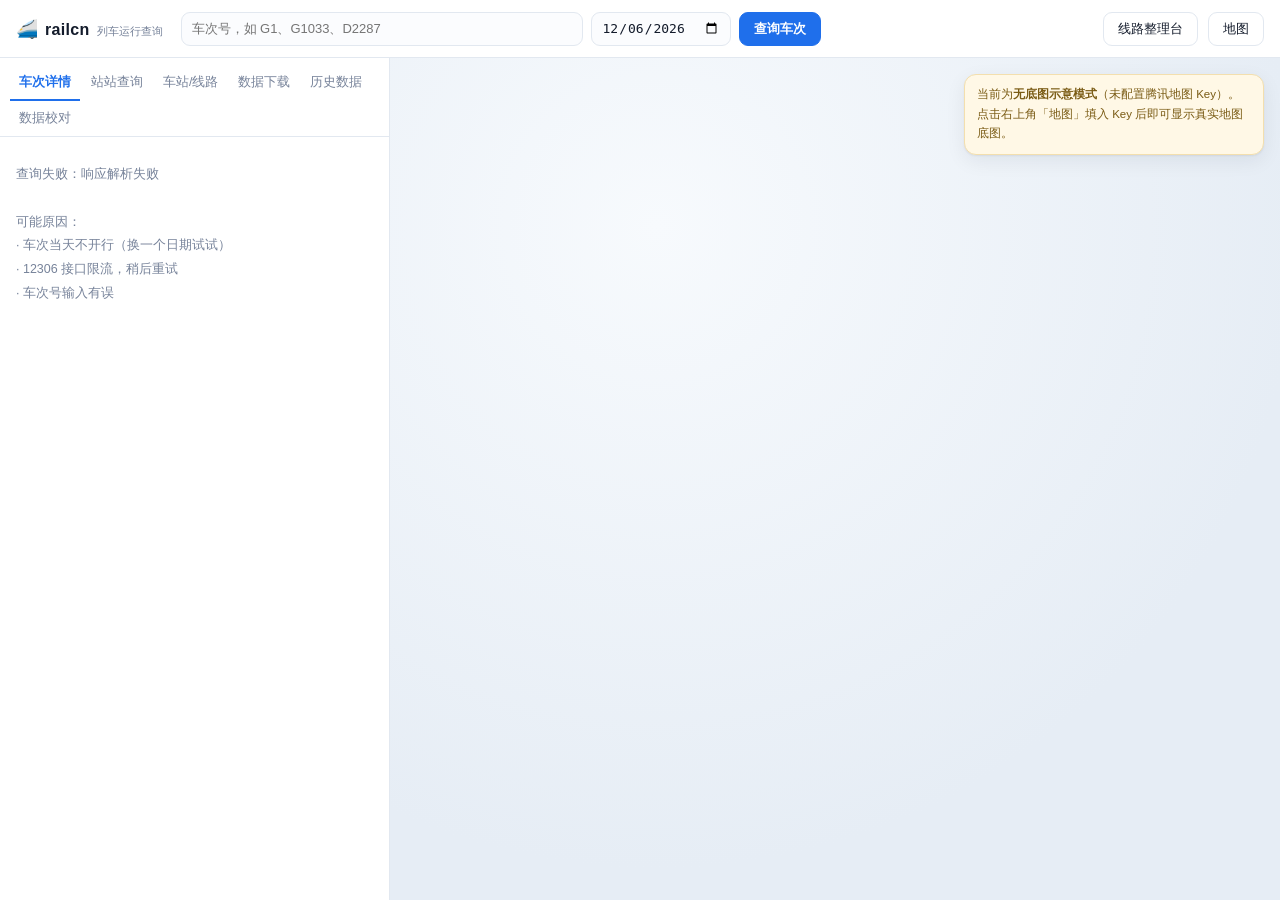
==== commit 4b53d6ca: "线路整理台：单开一个库，把五套来源的线名归并成人能看懂的线路 五套来源各写各的名字，同一条线最多四种写法：底表按段命名（京哈高速线京沈段）、 辉睿叫「京沪高铁」、china-emu 叫「京沪高速铁路」" ====
--- a/webapp/static/index.html
+++ b/webapp/static/index.html
@@ -28,6 +28,7 @@
     </div>
     <div class="topright">
       <span id="stats" class="stats"></span>
+      <a class="btn ghost" href="/linedesk.html" title="手动归并线路与站序（独立库 linedesk.db）">线路整理台</a>
       <button id="btnKey" class="btn ghost" title="配置腾讯地图 Key">地图</button>
     </div>
   </header>
@@ -176,7 +177,8 @@
           <div class="cu-h1">数据校对 · 补全经由 / 里程 / 坐标</div>
           <div id="cuStats" class="cu-stats"></div>
           <div class="cu-ctrl">
-            <button id="cuScan" class="btn sm">重新扫描</button>
+            <button id="cuScan" class="btn sm"
+              title="全量重扫（约 4 分钟）：线路库大改过之后，清单里所有车次的经由/里程都会按新线路重算">重新扫描</button>
             <span id="cuProg" class="cu-prog"></span>
           </div>
         </div>
@@ -223,6 +225,7 @@
             <div id="tlTicks" class="tl-ticks"></div>
             <div id="tlKnob" class="tl-knob"><span id="tlTip" class="tl-tip"></span></div>
           </div>
+          <div id="tlStops" class="tl-stops"></div>
           <div id="tlBand" class="tl-band hidden"></div>
           <div class="dock-labels"><span id="labA">—</span><span id="labNow">—</span><span id="labB">—</span></div>
         </div>
@@ -249,6 +252,7 @@
               <div class="spd-tip">1× 与现实同速 · 60× 是一分钟看完一小时 · 最大 86400×（1 秒 = 1 天）</div>
             </div>
           </div>
+          <button id="btnStops" class="btn ghost on" title="在时间条上显示/隐藏各停站与时刻">停站</button>
           <button id="btnNow" class="btn ghost">此刻</button>
         </div>
       </div>
--- a/webapp/static/style.css
+++ b/webapp/static/style.css
@@ -56,6 +56,8 @@
 .btn.primary{background:var(--accent);border-color:var(--accent);color:#fff;font-weight:600}
 .btn.primary:hover{background:#1a5fd0;border-color:#1a5fd0}
 .btn.ghost{background:transparent}
+a.btn{display:inline-flex;align-items:center;justify-content:center;text-decoration:none}
+.btn.on{background:var(--accent-soft);border-color:#c7dbff;color:var(--accent);font-weight:600}
 .btn.round{width:34px;padding:0;border-radius:50%;font-size:12px}
 
 /* ---------- layout ---------- */
@@ -92,6 +94,9 @@
 
 /* ---------- list ---------- */
 .list{overflow:auto;flex:1;min-height:0}
+/* 空列表不要占地方：车站查询是直接出详情，列表本来就空着，
+   原来 flex:1 会和 .detail 平分高度，详情被顶到下半屏 */
+.list:empty{display:none}
 .row{
   padding:11px 14px;border-bottom:1px solid var(--line-2);cursor:pointer;
   display:flex;align-items:center;gap:10px;transition:background .12s;
@@ -142,7 +147,12 @@
 .dhead .tag{font-size:11px;padding:2px 7px;border-radius:6px;background:var(--accent-soft);color:var(--accent)}
 .dhead .tag.type{background:#fff4ec;color:var(--train)}
 .dhead .l2{margin-top:6px;font-size:13px;color:#3a465c}
+/* 线路详情里缺坐标的那几个站：别只说缺，要说清去哪儿补 */
+.dhead .ln-miss{color:#b45309;font-weight:600}
 .dhead .l3{margin-top:6px;font-size:11.5px;color:var(--muted);display:flex;gap:14px;flex-wrap:wrap}
+/* 地图走向开关：站点直连 ⇄ 沿真实线路 */
+.dhead .l3 .geo-sw{display:inline-flex;align-items:center;gap:7px}
+.geo-note{font-style:normal;font-size:10.5px;color:#8493a8;max-width:340px;overflow:hidden;text-overflow:ellipsis;white-space:nowrap}
 .dhead .tag.warn{background:#fff7ed;color:#b45309}
 .dhead .l3.chips{gap:6px;align-items:center}
 /* 车站详情：一行文本补坐标 */
@@ -155,6 +165,13 @@
 .st-coord-msg{font-size:11px;color:#0f7a45}
 .dhead .l3.st-note{color:#8b95a8;font-size:11px}
 .dhead .l3.st-addr{color:#6d7c93;font-size:11px}
+/* 没有线路档案的站：改列当天经停的车次 */
+.st-via{margin-top:12px;padding-top:10px;border-top:1px dashed var(--line)}
+.st-via-h{font-size:11.5px;color:#5a6b82;margin-bottom:7px}
+.st-via-h em{font-style:normal;color:#93a0b4;margin-left:6px}
+.st-via-chips{display:flex;flex-wrap:wrap;gap:6px}
+.chip.code-chip{font-variant-numeric:tabular-nums;letter-spacing:.2px}
+.dhead .tag.warn{background:#fff2e6;color:#b45309}
 .chip{font:inherit;font-size:11.5px;padding:3px 9px;border-radius:999px;cursor:pointer;
   border:1px solid #d7e0ec;background:#f4f8fd;color:#2f5d99;transition:.15s}
 .chip:hover{background:#e4eefb;border-color:#9dbde3}
@@ -194,6 +211,10 @@
 .stop .name{padding:8px 8px;display:flex;align-items:baseline;gap:6px;min-width:0}
 .stop .name .n{font-size:13px;white-space:nowrap;overflow:hidden;text-overflow:ellipsis}
 .stop .name .s{font-size:10.5px;color:var(--muted);flex:0 0 auto}
+/* 中途换向换车次号：4355 → 4358，标在换号那一站旁边 */
+.stop .name .codesw{display:inline-block;margin-left:5px;padding:0 5px;border-radius:5px;
+  background:#fff4e2;color:#a05d0a;font-style:normal;font-size:10px;line-height:15px}
+.dhead .l2 .codesw-inline{color:#a05d0a}
 .stop .km{padding:8px 0;text-align:right;font-size:10.5px;color:var(--muted);
   font-family:ui-monospace,Menlo,monospace}
 /* 跨零点分隔行 */
@@ -203,6 +224,7 @@
 .daysep::before{content:"";flex:0 0 6px;height:6px;border-radius:50%;background:#8aa8d6}
 .daysep em{font-style:normal;font-weight:400;color:var(--muted);font-size:10.5px}
 
+/* 查询表单的一行（站站查询 / 车站线路）：.od-row 只在这里用，同起讫点列表用 .mate-row */
 .od-form{padding:12px 14px;border-bottom:1px solid var(--line);display:flex;flex-direction:column;gap:8px}
 .od-row{display:flex;align-items:flex-end;gap:8px}
 .od-row .field{flex:1}
@@ -365,6 +387,53 @@
   font-family:ui-monospace,Menlo,monospace;
 }
 .tl:hover .tl-tip,.tl.drag .tl-tip{opacity:1}
+/* 停站轨：时间条上标出全部停站与时刻（宽不够时自动往下一层错开，再挤不下只留刻度线） */
+.tl-stops{
+  position:relative;margin:0 10px;height:0;overflow:visible;
+  transition:height .18s ease;
+}
+.tl-stops.hidden{display:none}
+/* 每站是一个零宽锚点，站名/时刻/引线各自绝对定位：
+   引线走 z-index 0、文字走 z-index 1，这样后面的站不会用引线划掉前面站的文字 */
+.tl-st{
+  position:absolute;top:0;left:0;width:0;height:0;padding:0;border:0;background:none;
+  cursor:pointer;font:inherit;white-space:nowrap;pointer-events:none;
+  -webkit-tap-highlight-color:transparent;
+}
+.tl-st .stem{
+  position:absolute;left:-3px;top:0;width:6px;pointer-events:none;z-index:0;
+}
+.tl-st .stem::after{
+  content:'';position:absolute;left:2.5px;top:0;bottom:0;width:1px;background:#b8c6d8;
+  transition:background .12s;
+}
+.tl-st .stem::before{
+  content:'';position:absolute;left:0;top:-1px;width:6px;height:6px;border-radius:50%;
+  background:#fff;border:1px solid #a8b8cc;box-sizing:border-box;pointer-events:auto;
+  transition:background .12s,border-color .12s;
+}
+.tl-st .nm{
+  position:absolute;top:calc(var(--lv, 0) * 25px + 8px);left:0;transform:translateX(-50%);
+  display:block;font-size:10px;line-height:12px;font-style:normal;z-index:1;
+  font-weight:600;color:#41506a;max-width:96px;overflow:hidden;text-overflow:ellipsis;
+  pointer-events:auto;background:#fff;
+}
+.tl-st .tm{
+  position:absolute;top:calc(var(--lv, 0) * 25px + 21px);left:0;transform:translateX(-50%);
+  display:block;font-size:9px;line-height:11px;color:#8493a8;z-index:1;
+  font-variant-numeric:tabular-nums;letter-spacing:-.1px;pointer-events:auto;background:#fff;
+}
+.tl-st:hover .stem::after{background:var(--accent)}
+.tl-st:hover .stem::before{border-color:var(--accent);background:var(--accent)}
+.tl-st:hover .nm{color:var(--accent)}
+.tl-st.isnow .stem::after{background:var(--train)}
+.tl-st.isnow .stem::before{border-color:var(--train);background:var(--train)}
+.tl-st.isnow .nm{color:var(--train)}
+.tl-st.isnow .tm{color:var(--train)}
+.tl-st.edge-l .nm,.tl-st.edge-l .tm{transform:none}
+.tl-st.edge-r .nm,.tl-st.edge-r .tm{transform:translateX(-100%);margin-left:10px}
+.tl-st.edge-l .nm,.tl-st.edge-r .nm{max-width:80px}
+.dock.no-stops .tl-stops{display:none}
 /* 自然日分段条：跨日车次一眼看清 10-22 / 10-23 / 10-24 */
 .tl-band{display:flex;height:13px;margin:1px 10px 0;font-size:9.5px;color:#7d8ba0;
   overflow:hidden;border-radius:4px}
@@ -465,6 +534,9 @@
 .cu-stat b{color:var(--text);margin-left:3px;font-family:ui-monospace,Menlo,monospace}
 .cu-stat.warn{background:#fff4e8;color:#b45a08}
 .cu-stat.ok{background:#e9f7ef;color:#0f7a45}
+/* 「其中同步」是「已校正」的一部分，不是并列项：描边 + 挂个 └ */
+.cu-stat.sub{background:#fff;border:1px dashed #b8dfc9;color:#2f7a4d;cursor:help}
+.cu-stat.sub b{color:#0f7a45}
 .cu-ctrl{display:flex;align-items:center;gap:8px}
 .cu-prog{font-size:11px;color:var(--muted);flex:1;min-width:0;overflow:hidden;text-overflow:ellipsis;white-space:nowrap}
 .cu-filters{display:flex;flex-wrap:wrap;gap:5px;padding:8px 12px;border-bottom:1px solid var(--line-2)}
@@ -517,7 +589,74 @@
 .vseg.manual{background:#e9f7ef;border-color:#c8e9d5;color:#0f7a45}
 .vseg.manual em{color:#4c8f68}
 .vseg.gap{background:#fff5e8;border:1px dashed #f0c48a;color:#a8620a}
+/* 自动链上的段可以点选着收进手工列表：可点的有手型，收进去的打勾变绿 */
+button.vseg{font:inherit;font-size:12px;line-height:1.5;cursor:pointer;text-align:left}
+button.vseg:hover{background:#e4eefc;border-color:#b9d0f0}
+button.vseg.picked{background:#e9f7ef;border-color:#9fd6b8;color:#0f7a45}
+button.vseg.picked em{color:#4c8f68}
+button.vseg.inlist{border-style:dashed}
+/* 悬停时露出一个「＋」：提示这一段点一下就加进手工列表 */
+button.vseg:not(.picked)::after{content:"＋";font-size:10px;color:#8fa8c8;opacity:0;
+  transition:opacity .12s}
+button.vseg:not(.picked):hover::after{opacity:1}
+.vseg .pick{font-style:normal;font-size:10px;color:#0f7a45;margin-left:1px}
 .varrow{color:#a9b6c8;font-size:11px}
+
+/* 缺口候选：两站共线的线路，点一下填进手工列表 */
+.gapcands{margin-top:9px;border-top:1px dashed var(--line);padding-top:9px;
+  display:flex;flex-direction:column;gap:6px}
+.gc-h{font-size:11px;color:#3d4a60;font-weight:600}
+.gc-h em{font-style:normal;font-weight:400;color:var(--muted);margin-left:6px}
+.gc-row{display:flex;align-items:center;gap:6px;flex-wrap:wrap}
+.gc-od{font-size:11px;color:#5a6b83;font-family:ui-monospace,Menlo,monospace;
+  min-width:132px}
+.gc-line{display:inline-flex;align-items:baseline;gap:5px;border:1px solid #d6e4f8;
+  background:#f7faff;color:#1d4b8f;border-radius:6px;padding:2px 7px;cursor:pointer;
+  font:inherit;font-size:11.5px}
+.gc-line:hover{background:#e9f1fd;border-color:#b9d0f0}
+.gc-line em{font-style:normal;font-size:10px;color:#8296b3}
+.gc-line.on{background:#e9f7ef;border-color:#9fd6b8;color:#0f7a45}
+.gc-line.on em{color:#4c8f68}
+.gc-line.on::after{content:"✓";font-size:10px;color:#0f7a45}
+/* 「相邻段同线」是最可能的那条，描边加重一点 */
+.gc-line.near{background:#eef4fd;border-color:#b9d0f0;font-weight:600}
+
+/* ---------- 同起讫点的车次（勾选后同步经由） ---------- */
+.mate-list{display:flex;flex-direction:column;border:1px solid var(--line-2);border-radius:9px;
+  max-height:360px;overflow:auto}
+.mate-row{display:grid;grid-template-columns:24px 78px 120px auto minmax(0,1fr) auto;
+  gap:7px;align-items:center;padding:5px 9px;border-bottom:1px solid var(--line-2)}
+.mate-row.on{background:#f3f8ff}
+.mate-row.off{opacity:.62}
+.mate-row.off .mate-chk{cursor:default}
+.mate-chk{display:flex;justify-content:center;cursor:pointer}
+.mate-chk input{margin:0;cursor:pointer}
+.mate-code{font-family:ui-monospace,Menlo,monospace;font-weight:700;font-size:12.5px;color:var(--rail);
+  white-space:nowrap;overflow:hidden;text-overflow:ellipsis}
+.mate-meta{font-size:11px;color:#5a6b83;white-space:nowrap;font-variant-numeric:tabular-nums}
+.mate-tags{display:flex;gap:4px;flex-wrap:wrap}
+.mate-tag{font-size:9.5px;padding:1px 5px;border-radius:5px;background:#f1f4f9;color:#5a6b82;
+  white-space:nowrap}
+.mate-tag.same{background:#e8f6ee;color:#0f7a45}
+.mate-tag.pending{background:#fff2e6;color:#b45309}
+.mate-tag.warn{background:#fdeeee;color:#b02a2a}
+.mate-tag.fits{background:#eef7f6;color:#0d6f6a;border:1px solid #cfe7e4}
+.mate-via{font-size:11px;color:var(--muted);white-space:nowrap;overflow:hidden;text-overflow:ellipsis;
+  text-align:right}
+.mate-more{border:1px solid var(--line);background:#fff;color:#5a6b83;border-radius:6px;
+  font:inherit;font-size:10.5px;padding:2px 7px;cursor:pointer;white-space:nowrap}
+.mate-more:hover{background:#f4f8ff;border-color:#c7d8f2;color:#1d4b8f}
+.mate-detail{padding:8px 12px 10px 30px;background:#fafbfd;border-bottom:1px solid var(--line-2)}
+.mate-sthead{font-size:11px;color:#5a6b83;margin-bottom:6px}
+.mate-stops{display:flex;flex-wrap:wrap;gap:3px 4px;align-items:baseline}
+.mate-st{display:inline-flex;align-items:baseline;gap:4px;font-size:11px;color:#3d4a60;padding:1px 0}
+.mate-st:not(:last-child)::after{content:"→";color:#c3ccda;font-size:10px;margin-left:2px}
+.mate-st .i{color:#a9b6c8;font-family:ui-monospace,Menlo,monospace;font-size:9.5px}
+.mate-st .n{white-space:nowrap;font-weight:600}
+.mate-st .t{color:#8794a8;font-size:10px;font-family:ui-monospace,Menlo,monospace;white-space:nowrap}
+.mate-st .d{color:#b45309;font-size:9.5px}
+.mate-loading{font-size:11px;color:var(--muted);padding:4px 2px}
+.cu-flag.pending{background:#fff2e6;color:#b45309}
 
 .via-edit{display:flex;flex-direction:column;gap:7px}
 .ve-row{display:grid;grid-template-columns:44px minmax(0,1fr) 108px 108px 26px;gap:7px;align-items:center}
@@ -526,6 +665,7 @@
   padding:0;background:none;color:#7b8798;cursor:default}
 .ve-src.auto{background:#f1f4f9;border-color:#dde4ee;color:#7b8798;cursor:pointer}
 .ve-src.auto:hover{background:#e7eef9;border-color:#c6d5ea;color:#2f6cb0}
+/* 人工校正过的段（保存时写进 train_override） */
 .ve-src.manual{background:#eaf6ee;border-color:#cfe9d7;color:#2f7a4d}
 .ve-row.is-auto input{color:#717d8c}
 .ve-row input{height:30px;border:1px solid var(--line);border-radius:7px;padding:0 9px;
@@ -600,6 +740,7 @@
 .st-card>summary:hover{color:var(--accent)}
 .st-card .st-list{margin:0 16px 12px;max-height:260px}
 .tag.manual{background:#e8f6ee;color:#0f7a45}
+.tag.auto{background:#f1f4f9;color:#77839a}
 .gap-line{color:#a8620a}
 .linkbtn{border:none;background:transparent;color:var(--accent);cursor:pointer;font:inherit;
   font-size:11px;padding:0 2px;text-decoration:underline;text-underline-offset:2px}
@@ -629,6 +770,9 @@
 .cb-item.active{background:var(--accent-soft);color:var(--accent)}
 .cb-item.custom{color:#0f7a45}
 .cb-item.custom .mt{color:#4c8f68}
+/* 线路所 / 乘降所 / 中继站：能选（经由常在这里转线），但不是客运站，灰一点 */
+.cb-item.node .nm{color:#5b6b85}
+.cb-item.node .mt{color:#b07a2a}
 .cb-empty{padding:8px 9px;font-size:11px;color:var(--muted);line-height:1.6}
 
 /* ---------- 站间里程 ---------- */
@@ -721,7 +865,7 @@
 .seg-row.bad .u{color:#d92d20}
 /* ---------- 地图图例 ---------- */
 .map-legend{position:absolute;left:12px;bottom:104px;z-index:8;display:flex;align-items:center;gap:10px;
-  background:rgba(255,255,255,.92);border:1px solid var(--line);border-radius:8px;padding:5px 9px;
+  background:#fff;border:1px solid var(--line);border-radius:8px;padding:5px 9px;
   font-size:11px;color:#3d4a60;box-shadow:0 2px 8px rgba(23,42,74,.08);pointer-events:none}
 .map-legend.hidden{display:none}
 .map-legend i{display:inline-flex;align-items:center;gap:4px;font-style:normal}
@@ -740,7 +884,13 @@
 .modal-card .nm-body input{width:100%;height:32px;border:1px solid var(--line);border-radius:8px;
   padding:0 9px;font:inherit;font-size:12px;outline:none;background:#fff;box-sizing:border-box}
 .modal-card .nm-body input:focus{border-color:var(--accent);box-shadow:0 0 0 3px var(--accent-soft)}
+.modal-card .nm-body input[readonly]{background:#f6f8fc;color:#5a6884;cursor:default}
+.modal-card .nm-body input[readonly]:focus{border-color:var(--line);box-shadow:none}
 .nm-tip{font-size:10.5px;color:var(--muted);line-height:1.5}
+.nm-auto{padding:8px 10px;border-radius:9px;background:#f2f7ff;border:1px solid #dbe7f7;
+  color:#33507a;font-size:11px;line-height:1.7}
+.nm-auto b{color:#1a4c97}
+.nm-wait{color:#64748b}
 .nm-two{display:grid;grid-template-columns:1fr 1fr;gap:10px}
 .nm-pair{display:flex;align-items:center;gap:7px;margin-top:2px}
 .nm-pair span{font-size:11px;color:#5a6884;flex:0 0 auto}
@@ -751,8 +901,12 @@
 .nm-sec-h .btn{margin-left:auto}
 .nm-sec-h .nm-tip{flex:1 1 100%;order:3}
 .nm-rows{margin-top:8px;display:flex;flex-direction:column;gap:5px;max-height:300px;overflow:auto}
-.nm-row{display:grid;grid-template-columns:22px minmax(0,1fr) 120px 24px;gap:7px;align-items:center}
+.nm-row{display:grid;grid-template-columns:22px 18px minmax(0,1fr) 112px 24px;gap:6px;align-items:center}
 .nm-row .i{font-size:10.5px;color:#9aa6ba;font-family:ui-monospace,Menlo,monospace;text-align:right}
+.nm-row .ins{border:none;background:transparent;color:#a8b3c5;border-radius:6px;height:26px;cursor:pointer;
+  font-size:12px;line-height:1;padding:0;font-family:inherit}
+.nm-row .ins:hover{background:#e8f2ff;color:var(--accent)}
+.nm-row .ins:active{transform:scale(.94)}
 .nm-row .del{border:none;background:#f4f6fa;color:#8d99ac;border-radius:6px;height:26px;cursor:pointer;
   font-size:13px;line-height:1;padding:0}
 .nm-row .del:hover{background:#fdeceb;color:#d92d20}
@@ -804,8 +958,24 @@
 .cat-row:hover{background:#f6f9ff}
 .cat-n{font-size:13px;color:#28354b;font-weight:600}
 .cat-n i{font-style:normal;font-weight:400;font-size:11.5px;color:var(--muted);margin-left:7px}
+.cat-fit{font-weight:400;font-size:10.5px;color:#0f7a45;background:#e8f6ee;border-radius:9px;
+  padding:1px 7px;margin-left:7px;white-space:nowrap}
 .cat-m{margin-top:2px;font-size:11px;color:var(--muted)}
 .cat-foot{padding:9px 14px 12px;border-top:1px solid var(--line-2);font-size:11px;color:#8b97a8}
+
+/* 线路详情里：「OSM 里另有 N 条相关线，线路库未收录」 */
+.lnosm{margin:0 0 10px;padding:10px 12px;background:#f8fafd;border:1px solid #e3eaf5;border-radius:9px}
+.lo-h{font-size:12px;color:#3a4a63;display:flex;flex-wrap:wrap;align-items:baseline;gap:6px}
+.lo-h em{font-style:normal;font-size:11px;color:#8b97a8}
+.lo-list{display:flex;flex-direction:column;gap:5px;margin-top:8px}
+.lo-item{display:flex;align-items:baseline;gap:7px;width:100%;text-align:left;cursor:pointer;
+  font:inherit;font-size:12.5px;color:#1d4b8f;background:#fff;border:1px solid #dbe6f6;
+  border-radius:7px;padding:6px 9px}
+.lo-item:hover{background:#eef4fd;border-color:#b9d0f0}
+.lo-n{font-weight:600}
+.lo-k{font-size:11px;color:#6b88b5;font-family:ui-monospace,Menlo,monospace}
+.lo-t{font-size:10.5px;color:#a8620a;background:#fff5e8;border:1px solid #f0dcc0;
+  border-radius:5px;padding:1px 5px;margin-left:auto}
 
 /* ---------- 历史查询（车次日历 / 大类统计） ---------- */
 .hq-tabs{display:flex;gap:4px;padding:8px 12px;border-bottom:1px solid var(--line);background:#fafcff}
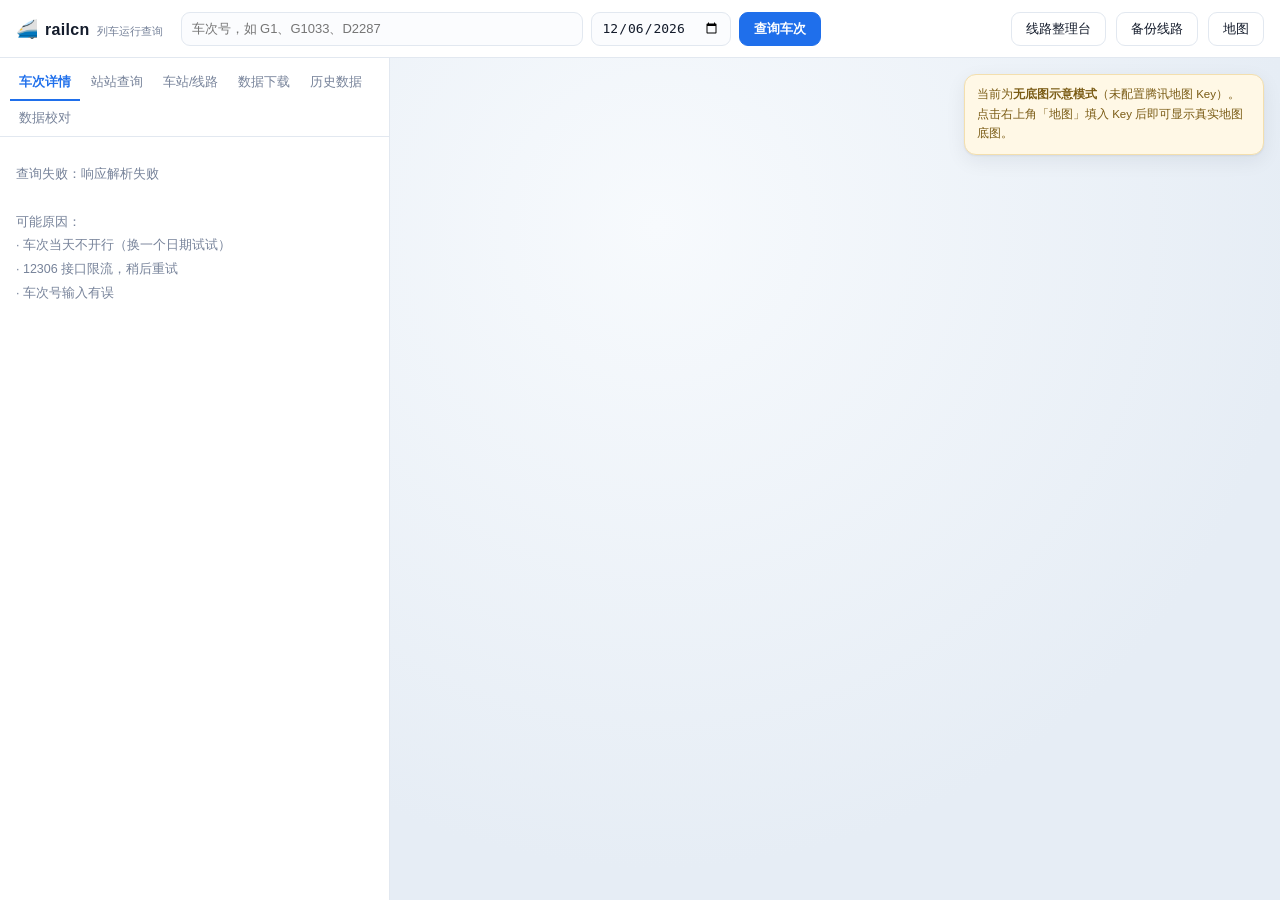
==== commit b273da7d: "导入以文件为准（站名原样、同名站照留、文件里程优先），资料库线路一并清空，备份线路可在面板里挑着导回" ====
--- a/webapp/static/index.html
+++ b/webapp/static/index.html
@@ -29,6 +29,7 @@
     <div class="topright">
       <span id="stats" class="stats"></span>
       <a class="btn ghost" href="/linedesk.html" title="手动归并线路与站序（独立库 linedesk.db）">线路整理台</a>
+      <a class="btn ghost" href="/backup.html" title="清空前的线路都在备份里：先看站序、挑中了再导入线路库">备份线路</a>
       <button id="btnKey" class="btn ghost" title="配置腾讯地图 Key">地图</button>
     </div>
   </header>
@@ -82,6 +83,9 @@
             <span class="net-add">
               <button id="btnNewStation" class="btn sm ghost" title="车站库里没有的车站，可以自己补">+ 车站</button>
               <button id="btnNewLine" class="btn sm ghost" title="线路库里没有的线路，可以自己补">+ 线路</button>
+              <button id="btnImportGeo" class="btn sm ghost"
+                      title="导入 GeoJSON：文件里的走向和车站变成一条自建线路（线路库没有这条线时才导）。可以一次选多个文件批量导">导入 GeoJSON</button>
+              <input id="geoSrc" type="file" accept=".geojson,.json,application/geo+json,application/json" multiple hidden>
             </span>
           </div>
         </div>
--- a/webapp/static/style.css
+++ b/webapp/static/style.css
@@ -237,6 +237,16 @@
 .suggest .si:hover,.suggest .si.hl{background:var(--accent-soft)}
 .suggest .si .c{color:var(--muted);font-size:11px}
 .suggest .si.nocoord::after{content:"无坐标";font-size:10px;color:#c0392b}
+/* 同名多来源：一行线名下面挂来源徽标，点哪个进哪个（系统不替用户挑） */
+.suggest .si.multi{display:block;padding:7px 12px}
+.suggest .si.multi .srow{display:flex;justify-content:space-between;align-items:baseline;gap:8px}
+.suggest .si .srcb-row{display:flex;flex-wrap:wrap;gap:4px;margin-top:5px}
+.suggest .si .srcb{
+  font-size:10.5px;font-weight:500;color:var(--muted);background:#fff;
+  border:1px solid var(--line);border-radius:5px;padding:1px 6px;line-height:1.6;
+  cursor:pointer;white-space:nowrap;transition:background .1s,color .1s,border-color .1s;
+}
+.suggest .si .srcb:hover{color:var(--accent);border-color:var(--accent);background:var(--accent-soft)}
 
 /* ---------- 数据下载 ---------- */
 .dl-head{padding:12px 14px 10px;border-bottom:1px solid var(--line);background:#fbfdff}
@@ -1108,3 +1118,66 @@
   border-bottom:0;color:#1a4c97}
 .hq-mx tfoot td.dt{color:#33415c}
 .hq-mx tfoot td .sk{color:#a8927c;font-weight:400}
+
+/* 线路详情里的「一次性提示」：收进线路库、站序来自资料库这类说明 */
+.ln-notice{
+  margin-top:8px;padding:7px 10px;border-radius:8px;font-size:12px;
+  color:#0a5c3a;background:#eaf7f0;border:1px solid #cdeadd;
+}
+
+/* ---------- 站序来源切换条（同名多来源，系统不替用户挑） ---------- */
+.ln-src{display:flex;flex-wrap:wrap;align-items:center;gap:4px;margin-top:8px}
+.ln-src .lab{font-size:11px;color:var(--muted);font-weight:500}
+/* 说明文字独占一行：跟按钮挤一行会把最后一个来源徽标顶到下一行，看着像掉队 */
+.ln-src .hint{flex:1 0 100%;font-size:11px;color:var(--muted);font-style:normal;opacity:.8;margin-top:-1px}
+.ln-src .srcb{
+  font-size:11px;font-weight:500;color:var(--muted);background:#fff;
+  border:1px solid var(--line);border-radius:6px;padding:2px 6px;line-height:1.7;
+  cursor:pointer;white-space:nowrap;user-select:none;
+  transition:background .1s,color .1s,border-color .1s;
+}
+.ln-src .srcb:hover{color:var(--accent);border-color:var(--accent);background:var(--accent-soft)}
+.ln-src .srcb.on{
+  color:#fff;background:var(--accent);border-color:var(--accent);
+}
+.ln-src .srcb.on:hover{color:#fff;background:var(--accent)}
+
+/* 默认勾选：★ 是「这条线全项目都用这份站序」，和「临时看这份」分开两个热区。
+   勾上以后填实心黄，不勾是灰的空星，mouseover 才亮。 */
+.ln-src .srcwrap,.suggest .si .sw{display:inline-flex;align-items:center;gap:1px;margin-left:4px}
+.ln-src .pick,.suggest .si .pick{
+  font-style:normal;font-size:13px;line-height:1;cursor:pointer;
+  color:#9aa9bd;padding:2px 2px;user-select:none;transition:color .1s,transform .1s;
+}
+.ln-src .pick:hover,.suggest .si .pick:hover{color:#e8a33d;transform:scale(1.2)}
+.ln-src .pick.on,.suggest .si .pick.on{color:#e8a33d}
+/* 来源徽标上的「已倒排」记号：只影响这一份，所以标在徽标里而不是整条线上 */
+.ln-src .rvb{font-style:normal;font-size:10px;margin-left:3px;opacity:.85}
+.ln-src .srcb.on .rvb{opacity:1}
+.suggest .si .sw{display:inline-flex;align-items:center;gap:1px}
+/* 联想条里的来源徽标（车站：12306 站表 / 线路档案 / OSM） */
+.suggest .si .c{display:inline-flex;align-items:center;gap:5px}
+.suggest .si .ssrc{
+  font-size:10px;font-weight:500;border-radius:4px;padding:0 5px;line-height:1.6;
+  border:1px solid transparent;
+}
+.ssrc.s-t123{color:#1a4c97;background:#eaf1fb;border-color:#c5d9f2}
+.ssrc.s-arch{color:#7a5a12;background:#fdf4e2;border-color:#f0dcae}
+.ssrc.s-both{color:#4a2f78;background:#f2ecfb;border-color:#ddd0f2}
+.ssrc.s-osm {color:#0a5c3a;background:#eaf7f0;border-color:#cdeadd}
+
+/* 车站详情：OSM 归属线路 */
+.st-osml{margin-top:10px}
+.st-osml .h{
+  font-size:12px;color:var(--muted);margin-bottom:5px;
+}
+.st-osml .h em{font-style:normal;opacity:.75;margin-left:6px}
+.st-osml .row{
+  display:flex;align-items:baseline;gap:8px;padding:3px 0;
+  border-top:1px dashed var(--line);font-size:12.5px;
+}
+.st-osml .row:first-of-type{border-top:0}
+.st-osml .row .ld{flex:1;min-width:0}
+.st-osml .row .lk{color:var(--muted);font-size:11.5px;white-space:nowrap}
+.st-osml .row .dist{font-size:11px;color:var(--muted);white-space:nowrap}
+.st-osml .row.off .dist{color:#b06a1f}      /* 偏离中心线较远，可能是支线引入 */
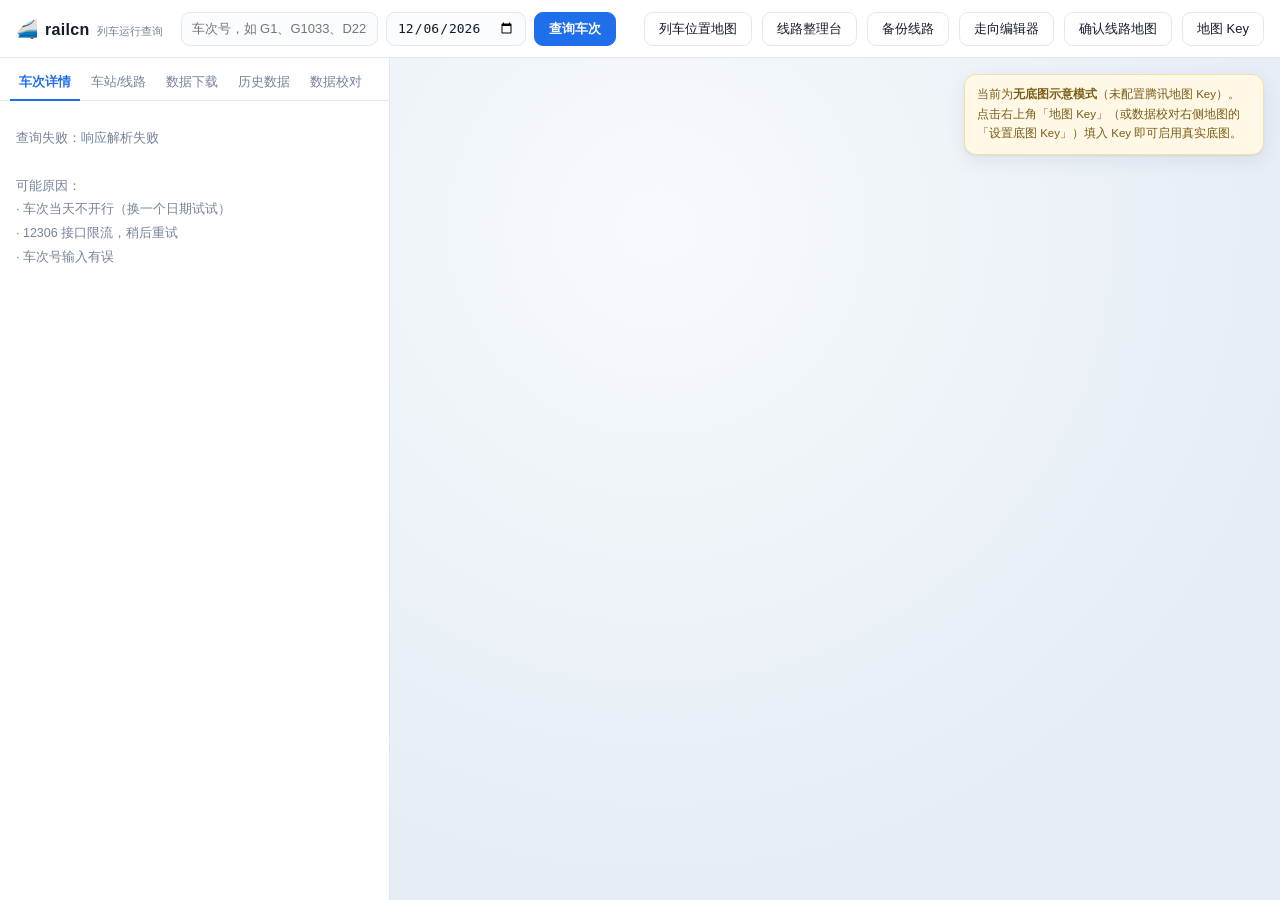
==== commit 1932f135: "整理台确认线路体系 + 车次详情真实线路按确认站序重画 + 独立确认线路地图页 - 整理台：三步流程（走向 / 站点 / publish 基本线路）、指定位置插站、全量确认清单、编辑里程占首屏 - 走" ====
--- a/webapp/static/index.html
+++ b/webapp/static/index.html
@@ -28,9 +28,12 @@
     </div>
     <div class="topright">
       <span id="stats" class="stats"></span>
+      <a class="btn ghost" href="/trainmap.html" title="全路网列车当前位置（按时刻表推算）、可按车次/车种/车站/时间查询">列车位置地图</a>
       <a class="btn ghost" href="/linedesk.html" title="手动归并线路与站序（独立库 linedesk.db）">线路整理台</a>
       <a class="btn ghost" href="/backup.html" title="清空前的线路都在备份里：先看站序、挑中了再导入线路库">备份线路</a>
-      <button id="btnKey" class="btn ghost" title="配置腾讯地图 Key">地图</button>
+      <a class="btn ghost" href="/osmedit.html" title="在腾讯地图上画 / 改一条线路的 OSM 走向">走向编辑器</a>
+      <a class="btn ghost" href="/linemap.html" title="整理台已确认线路：左侧单选 / 复选，右侧腾讯地图看全线走向">确认线路地图</a>
+      <button id="btnKey" class="btn ghost" title="配置腾讯地图 Key（主站 / 整理台 / 走向编辑器 / 数据校对 / 确认线路地图共用）">地图 Key</button>
     </div>
   </header>
 
@@ -38,7 +41,6 @@
     <aside class="side">
       <div class="tabs">
         <button class="tab active" data-tab="train">车次详情</button>
-        <button class="tab" data-tab="od">站站查询</button>
         <button class="tab" data-tab="net">车站/线路</button>
         <button class="tab" data-tab="dl">数据下载</button>
         <button class="tab" data-tab="hist">历史数据</button>
@@ -49,22 +51,6 @@
       <div id="paneTrain" class="pane">
         <div id="trainList" class="list"></div>
         <div id="detail" class="detail"></div>
-      </div>
-
-      <!-- 站站 -->
-      <div id="paneOD" class="pane hidden">
-        <div class="od-form">
-          <div class="od-row">
-            <div class="field"><label>出发</label><input id="odFrom" placeholder="北京南" autocomplete="off"><div class="suggest hidden" id="sugFrom"></div></div>
-            <button id="btnSwap" class="btn swap" title="交换">⇄</button>
-            <div class="field"><label>到达</label><input id="odTo" placeholder="上海虹桥" autocomplete="off"><div class="suggest hidden" id="sugTo"></div></div>
-          </div>
-          <div class="od-row">
-            <div class="field"><label>日期</label><input id="odDate" type="date"></div>
-            <button id="btnOD" class="btn primary">查余票</button>
-          </div>
-        </div>
-        <div id="odList" class="list"></div>
       </div>
 
       <!-- 车站 / 线路 -->
@@ -88,7 +74,11 @@
               <input id="geoSrc" type="file" accept=".geojson,.json,application/geo+json,application/json" multiple hidden>
             </span>
           </div>
-        </div>
+          <div id="netConfHint" class="net-conf-hint"></div>
+        </div>
+        <!-- 线路模式常驻：整理台全部确认线路，按确认先后倒序（最新在上）；
+             输入框里打字就在这份清单里本地筛选，点一行打开线路详情 -->
+        <div id="netConfirmedList" class="cf-list hidden"></div>
         <div id="netList" class="list"></div>
         <div id="netDetail" class="detail"></div>
       </div>
@@ -100,7 +90,15 @@
           <div class="dl-h2">含当日共 <b>15</b> 天；数据永久保存在本地 <code>rail.db</code>，已下载的车次不会重复抓取</div>
           <div class="dl-ctrl">
             <button id="dlChain" class="btn sm primary"
-                    title="先刷新车次全集，再按天依次下载今天起的每一天；中途随时可暂停、继续">▶ 一键连跑</button>
+                    title="按勾选先刷新车次全集，再按天依次下载今天起的每一天；中途随时可暂停、继续">▶ 一键连跑</button>
+            <label class="dl-chk" title="勾上就「连跑的第一件事：刷新车次全集」：搜索接口慢（十几分钟）且最容易 403，但能发现新开/停运的车次。不勾则直接用本地已有的车次全集开下。">
+              <input id="dlEnumFirst" type="checkbox" checked> 先刷新全集
+            </label>
+            <label class="dl-chk" title="12306 按开行日展示车次：11-25 改号后启用的 V/N/Z/Y 新车次，只用今天去搜是搜不到的。勾上会在刷新全集时同时搜「预售窗口最后一天」，把那天的新字头车次也收进来，并按当天日期登记。取消可少发一半搜索请求（最不容易 403）。">
+              <input id="dlEnumFuture" type="checkbox" checked> 也搜预售最后一天（改号新车次）
+            </label>
+          </div>
+          <div class="dl-ctrl">
             <label>并发线程</label>
             <select id="dlWorkers">
               <option value="2">2（最慢最稳）</option>
@@ -149,8 +147,8 @@
           <div id="hqCalLegend" class="hq-legend hidden">
             <span><i class="dot open"></i>开行</span>
             <span><i class="dot open nostops"></i>开行·停站未下载</span>
-            <span><i class="dot skip"></i>不开行</span>
-            <span><i class="dot none"></i>无数据</span>
+            <span><i class="dot skip"></i>当时未查到<span class="muted">（非终态）</span></span>
+            <span><i class="dot none"></i>无数据 / 待复核</span>
             <span id="hqLegVar" class="hidden">角标 v1/v2＝同车次号的不同方案（调图/缩线），不可跨版本比</span>
             <span class="tip">点「开行」的格子看当日停站时刻</span>
           </div>
@@ -186,6 +184,7 @@
             <span id="cuProg" class="cu-prog"></span>
           </div>
         </div>
+        <div id="cuEra" class="cu-era"></div>
         <div id="cuFilters" class="cu-filters"></div>
         <div class="cu-search">
           <input id="cuQ" placeholder="车次 / 始发 / 终到 / 线路" autocomplete="off">
@@ -262,12 +261,38 @@
       </div>
     </section>
 
-    <!-- 校对编辑器（占满右侧地图区域，仅在「数据校对」页签显示） -->
+    <!-- 校对编辑器（右侧：左编辑、右线路走向/停站图，仅在「数据校对」页签显示） -->
     <section id="curateStage" class="curate-stage hidden">
       <div id="cuEditor" class="cu-editor">
         <div class="cu-empty">从左侧挑一趟车开始校对<br>
           <span style="font-size:12px">改完点「保存校正」，车次详情、地图、时间轴都会用新的经由与里程</span></div>
       </div>
+      <aside id="cuMapPane" class="cu-map-pane">
+        <div class="cu-map-bar">
+          <b class="cu-map-title">线路走向 / 停站</b>
+          <div class="cu-map-search">
+            <input id="cuMapQ" placeholder="搜线路名，或点下面的线路框" autocomplete="off" spellcheck="false">
+            <div id="cuMapSugg" class="cu-map-sugg hidden"></div>
+          </div>
+          <button id="cuMapFit" class="btn sm ghost" title="回到适应窗口的视野">适应</button>
+          <button id="cuMapKey" class="btn sm ghost"
+                  title="配置腾讯地图 Key（主站 / 整理台 / 走向编辑器 / 数据校对共用，填一次全站生效）">设置底图 Key</button>
+          <button id="cuMapEdit" class="btn sm ghost" title="在走向编辑器里打开这条线（带底图、可编辑）">编辑器</button>
+          <button id="cuMapHide" class="btn sm ghost" title="收起地图">×</button>
+        </div>
+        <div id="cuMapBody" class="cu-map-body">
+          <div id="cuTMap" class="hidden"></div>
+          <canvas id="cuMapCanvas"></canvas>
+          <div id="cuMapTip" class="cu-map-tip hidden"></div>
+          <div id="cuMapEmpty" class="cu-map-empty hidden"></div>
+        </div>
+        <div class="cu-map-foot">
+          <span id="cuMapInfo">本趟车停站 · 点任一线路框看该线走向</span>
+          <span class="cu-map-legend">
+            <i class="lg-line"></i>线路走向 <i class="lg-sta"></i>线路停站 <i class="lg-train"></i>本趟车停站
+          </span>
+        </div>
+      </aside>
     </section>
   </main>
 </div>
@@ -275,13 +300,14 @@
 <div id="keyModal" class="modal hidden">
   <div class="modal-card">
     <h3>配置腾讯地图 Key</h3>
-    <p class="muted">地图底图使用腾讯位置服务（GL JS）。在 <a href="https://lbs.qq.com/dev/console/application/mine" target="_blank" rel="noreferrer">腾讯位置服务控制台</a> 创建应用并添加 Key（Web端），把 Key 粘贴到下面。Key 只保存在本机浏览器 localStorage 中。</p>
+    <p class="muted">地图底图使用腾讯位置服务（GL JS）。在 <a href="https://lbs.qq.com/dev/console/application/mine" target="_blank" rel="noreferrer">腾讯位置服务控制台</a> 创建应用并添加 Key（Web端），把 Key 粘贴到下面。Key 只保存在本机浏览器 localStorage 中，<b>主站、线路整理台、走向编辑器、数据校对共用这一份，填一次全站生效</b>。</p>
     <input id="keyInput" placeholder="粘贴你的腾讯地图 Key">
+    <p id="keyMsg" class="key-msg"></p>
     <div class="modal-actions">
       <button id="keyCancel" class="btn ghost">取消</button>
-      <button id="keySave" class="btn primary">保存并刷新</button>
-    </div>
-    <p class="muted small">不配置也能用：路线会以「无底图示意模式」绘制，站点、时刻、位置推算功能不受影响。</p>
+      <button id="keySave" class="btn primary">保存并生效</button>
+    </div>
+    <p class="muted small">保存后<b>原地生效，不刷新页面</b>。若提示底图未就绪，检查 Key 类型（Web 端 / JavaScript GL）、域名白名单是否放行 localhost / 127.0.0.1、以及网络。不配置也能用：路线以「无底图示意模式」绘制，站点、时刻、位置推算不受影响。</p>
   </div>
 </div>
 
--- a/webapp/static/style.css
+++ b/webapp/static/style.css
@@ -153,6 +153,8 @@
 /* 地图走向开关：站点直连 ⇄ 沿真实线路 */
 .dhead .l3 .geo-sw{display:inline-flex;align-items:center;gap:7px}
 .geo-note{font-style:normal;font-size:10.5px;color:#8493a8;max-width:340px;overflow:hidden;text-overflow:ellipsis;white-space:nowrap}
+.geo-mode{height:20px;border:1px solid var(--line);border-radius:6px;background:#fff;
+  color:#5b6b82;font:inherit;font-size:10.5px;padding:0 3px;cursor:pointer;max-width:104px}
 .dhead .tag.warn{background:#fff7ed;color:#b45309}
 .dhead .l3.chips{gap:6px;align-items:center}
 /* 车站详情：一行文本补坐标 */
@@ -163,8 +165,30 @@
 .st-coord input.ok{border-color:#7bc79a;background:#f6fdf8}
 .st-coord input.bad{border-color:#e8a2a2;background:#fff8f8}
 .st-coord-msg{font-size:11px;color:#0f7a45}
+/* 车站「全部坐标」候选清单：各套来源给的位置逐处列出，点「用这个」即确认 */
+.dhead .st-ccoords{margin:8px 0 0;font-size:11.5px;color:#6d7c93}
+.dhead .st-ccoords>summary{cursor:pointer;color:#2f6fb5;display:inline-block;line-height:1.6}
+.dhead .st-ccoords>summary em{font-style:normal;color:#93a0b4;margin-left:8px;font-size:10.5px}
+.cc-hint{margin:6px 0 8px;padding:6px 9px;border-radius:6px;background:#f4f7fb;color:#5a6b82;line-height:1.65}
+.cc-rows{max-height:290px;overflow:auto;display:flex;flex-direction:column;gap:6px;padding-right:3px}
+.cc-row{border:1px solid var(--line);border-left:3px solid transparent;border-radius:7px;padding:6px 9px;background:#fff}
+.cc-row.cur{border-left-color:var(--ok);background:#f7fcf9}
+.cc-h{display:flex;align-items:center;justify-content:space-between;gap:8px;flex-wrap:wrap}
+.cc-ll{font-variant-numeric:tabular-nums;color:#33415c;font-size:11.5px}
+.cc-dist{font-size:10.5px;color:#8493a8;white-space:nowrap}
+.cc-dist.cur{color:var(--ok);font-weight:600}
+.cc-dist.far{color:#b45309}
+.cc-srcs{display:flex;flex-wrap:wrap;gap:4px;margin:5px 0}
+.cc-src{font-size:10px;padding:1px 6px;border-radius:4px;background:#eef2f7;color:#5a6b82;border:1px solid #e2e8f0}
+.cc-src.conv{background:#eef6ff;color:#2f6fb5;border-color:#d7e6fa}
+.cc-ops{display:flex;gap:6px}
+.cc-ops .btn{padding:2px 9px;font-size:10.5px;height:22px}
 .dhead .l3.st-note{color:#8b95a8;font-size:11px}
 .dhead .l3.st-addr{color:#6d7c93;font-size:11px}
+.dhead .st-src{margin:5px 0 0;font-size:11px;color:#6d7c93}
+.dhead .st-src summary{cursor:pointer;color:#2f6fb5;display:inline-block}
+.dhead .st-src .src-body{margin:5px 0 2px;padding:7px 9px;border-radius:5px;
+  background:#f4f7fb;color:#4b586b;line-height:1.7;word-break:break-all}
 /* 没有线路档案的站：改列当天经停的车次 */
 .st-via{margin-top:12px;padding-top:10px;border-top:1px dashed var(--line)}
 .st-via-h{font-size:11.5px;color:#5a6b82;margin-bottom:7px}
@@ -182,6 +206,43 @@
 .kmhyb{background:#eaf1fb;color:#2f5d99}
 .kmest{background:#fff4e6;color:#b45309}
 .net-toggle{display:flex;gap:6px;margin-top:8px}
+/* 线路模式：只列整理台确认线路，说明这一页的口径 */
+.net-conf-hint{font-size:11px;color:var(--muted);margin-top:6px;line-height:1.5}
+.net-conf-hint:empty{display:none}
+/* 线路模式常驻清单：整理台全部确认线路，最新确认在最上；输入时本地筛选 */
+.cf-list{flex:0 0 auto;max-height:min(40vh,360px);overflow:auto;background:#fff}
+.cf-list.hidden,.cf-list:empty{display:none}
+.cf-hd{position:sticky;top:0;z-index:2;display:flex;align-items:baseline;gap:8px;
+  padding:9px 14px 8px;background:#eef4fe;border-bottom:1px solid var(--line-2);
+  font-size:12px;color:var(--text)}
+.cf-hd b{font-size:12.5px;color:var(--accent)}
+.cf-hd em{font-style:normal;margin-left:auto;font-size:11px;color:var(--muted);text-align:right}
+.cf-row{display:flex;align-items:center;gap:10px;padding:8px 14px;cursor:pointer;
+  background:#fff;border-bottom:1px solid var(--line-2);transition:background .12s}
+.cf-row:hover{background:#f2f7ff}
+.cf-row.on{background:var(--accent-soft)}
+.cf-row .no{flex:0 0 auto;min-width:22px;text-align:right;font-size:11px;color:var(--muted);
+  font-family:ui-monospace,Menlo,monospace}
+.cf-row .nm{flex:0 0 auto;min-width:88px;font-size:13px;font-weight:600;color:var(--text);
+  white-space:nowrap;overflow:hidden;text-overflow:ellipsis}
+.cf-row.on .nm{color:var(--accent)}
+.cf-row .meta{flex:1;min-width:0;font-size:11px;color:var(--muted);
+  white-space:nowrap;overflow:hidden;text-overflow:ellipsis}
+.cf-row .at{flex:0 0 auto;font-size:11px;color:var(--muted);white-space:nowrap;
+  font-family:ui-monospace,Menlo,monospace}
+.cf-empty{padding:18px 14px;font-size:12px;color:var(--muted);line-height:1.8}
+.cf-toggle{flex:0 0 auto;font:inherit;font-size:11px;padding:2px 9px;border-radius:6px;
+  border:1px solid #b7cdf0;background:#fff;color:var(--accent);cursor:pointer}
+.cf-toggle:hover{background:var(--accent-soft)}
+.cf-list.fold{max-height:none}
+.cf-list.fold .cf-row,.cf-list.fold .cf-empty{display:none}
+@media(max-width:640px){
+  .cf-row .meta{display:none}
+  .cf-row .nm{min-width:0;flex:1}
+}
+.suggest .si.conf-head{background:var(--accent-soft);color:var(--accent);font-weight:600;
+  position:sticky;top:0;z-index:1;cursor:default}
+.suggest .si.conf-head .c{color:var(--accent);font-weight:400}
 .chipsel{font:inherit;font-size:12px;padding:4px 12px;border-radius:7px;cursor:pointer;
   border:1px solid var(--line);background:#fff;color:var(--muted)}
 .chipsel.active{background:var(--accent-soft);border-color:#b7cdf0;color:var(--accent);font-weight:600}
@@ -231,8 +292,11 @@
 .btn.swap{width:30px;padding:0;flex:0 0 30px;margin-bottom:1px}
 .suggest{
   position:absolute;left:0;right:0;top:calc(100% + 4px);background:#fff;border:1px solid var(--line);
-  border-radius:10px;box-shadow:var(--shadow);z-index:40;max-height:240px;overflow:auto;
-}
+  border-radius:10px;box-shadow:var(--shadow);z-index:40;max-height:330px;overflow:auto;
+}
+/* 线路联想要摆「京沪线（线路资料库·82站） 82 站 · 1451.4 km」这么长的名字，
+   跟着输入框宽度会截断，给它一个比输入框宽的最小宽度 */
+#sugNet{min-width:460px;max-width:94vw}
 .suggest .si{padding:8px 12px;cursor:pointer;font-size:12.5px;display:flex;justify-content:space-between}
 .suggest .si:hover,.suggest .si.hl{background:var(--accent-soft)}
 .suggest .si .c{color:var(--muted);font-size:11px}
@@ -247,14 +311,26 @@
   cursor:pointer;white-space:nowrap;transition:background .1s,color .1s,border-color .1s;
 }
 .suggest .si .srcb:hover{color:var(--accent);border-color:var(--accent);background:var(--accent-soft)}
+/* 同一条线的各来源版本**每份一行**：京广线（底表）212 站 / （OSM）218 站 /
+   （线路资料库）89 站。组与组之间画一道线，行尾 ★ 把这一份定为默认。 */
+.suggest .si.vrow{padding:6px 12px;gap:8px;align-items:center}
+.suggest .si.vrow:not(.vhead){padding-left:24px}
+.suggest .si.vrow .vname{white-space:nowrap;overflow:hidden;text-overflow:ellipsis}
+.suggest .si.vrow .c{white-space:nowrap;flex:0 0 auto}
+.suggest .si.vrow .pick{flex:0 0 auto;margin-left:2px}
+.suggest .si.vhead{border-top:1px solid var(--line);margin-top:3px}
+.suggest .si:first-child.vhead{border-top:none;margin-top:0}
 
 /* ---------- 数据下载 ---------- */
 .dl-head{padding:12px 14px 10px;border-bottom:1px solid var(--line);background:#fbfdff}
 .dl-h1{font-size:13px;font-weight:600;color:var(--text)}
 .dl-h2{font-size:11px;color:var(--muted);margin-top:4px;line-height:1.6}
 .dl-h2 code{background:#eef2f8;padding:1px 5px;border-radius:4px;font-size:10.5px}
-.dl-ctrl{display:flex;align-items:center;gap:8px;margin-top:9px}
-.dl-ctrl label{font-size:11px;color:var(--muted)}
+.dl-ctrl{display:flex;align-items:center;gap:8px;margin-top:9px;flex-wrap:wrap}
+.dl-ctrl label{font-size:11px;color:var(--muted);white-space:nowrap}
+.dl-ctrl label.dl-chk{display:inline-flex;align-items:center;gap:4px;cursor:pointer;
+  user-select:none;white-space:nowrap}
+.dl-ctrl label.dl-chk input{width:13px;height:13px;margin:0;accent-color:#2f6fd0;cursor:pointer}
 .dl-ctrl select{height:28px;border:1px solid var(--line);border-radius:7px;
   background:#fff;font-size:12px;padding:0 6px;color:var(--text);outline:none}
 .dl-list{overflow:auto;flex:1;min-height:0;padding:6px 0}
@@ -512,6 +588,11 @@
 .modal-card input{width:100%;height:36px;border:1px solid var(--line);border-radius:9px;padding:0 10px;font-size:12.5px;outline:none}
 .modal-card input:focus{border-color:var(--accent);box-shadow:0 0 0 3px var(--accent-soft)}
 .modal-actions{display:flex;justify-content:flex-end;gap:8px;margin-top:14px}
+/* 配置 Key 时的就地反馈：加载中 / 失败原因，不靠刷新页面看结果 */
+.key-msg{font-size:12px!important;line-height:1.55!important;margin:9px 0 0!important;
+  padding:7px 10px;border-radius:7px;background:#f0f6ff;color:#2f5c9e;border:1px solid #cfe0f7}
+.key-msg:empty{display:none}
+.key-msg.bad{background:#fff2e6;color:#a4530a;border-color:#f0c99b}
 .small{font-size:11px !important}
 .muted{color:var(--muted)}
 a{color:var(--accent)}
@@ -559,6 +640,16 @@
   font:inherit;font-size:12px;outline:none}
 .cu-search input:focus{border-color:var(--accent);box-shadow:0 0 0 3px var(--accent-soft)}
 
+/* 2026 车次改号：两个阶段勾选框（勾上才把那批新字头纳入校对） */
+.cu-era{display:flex;align-items:center;gap:10px;flex-wrap:wrap;padding:7px 14px;
+  border-bottom:1px solid var(--line-2);background:#f7f9fd;font-size:11.5px;color:#4a5a72}
+.cu-era .lbl{font-weight:600;color:#33415c}
+.cu-era label{display:flex;align-items:center;gap:4px;cursor:pointer;white-space:nowrap}
+.cu-era input{margin:0;cursor:pointer}
+.cu-era .tip{color:var(--muted);flex:1;min-width:0;overflow:hidden;text-overflow:ellipsis;white-space:nowrap}
+.cu-era .tip.warn{color:#b45a08;font-weight:600}
+.cu-era .cut{font-family:ui-monospace,Menlo,monospace;color:#33415c}
+
 .cu-row{display:grid;grid-template-columns:1fr auto;gap:2px 8px;padding:9px 14px;
   border-bottom:1px solid var(--line-2);cursor:pointer;transition:background .12s}
 .cu-row:hover{background:#f7faff}
@@ -575,9 +666,84 @@
 .cu-flag.coord{background:#fdecec;color:#b42318}
 .cu-flag.manual{background:#e8f6ee;color:#0f7a45}
 
-/* ---------- 校对编辑器（占右侧地图区） ---------- */
-.curate-stage{flex:1;min-width:0;background:var(--bg);overflow:auto}
-.cu-editor{padding:18px 22px 46px;max-width:920px}
+/* ---------- 校对编辑器（左编辑 + 右线路走向/停站图） ---------- */
+.curate-stage{display:flex;flex:1;min-width:0;background:var(--bg);overflow:hidden}
+/* 校对页三栏：左侧名单收窄 60px、右侧走向图放宽，中间编辑区自然跟着变窄。
+   只在校对页加 .curate，其他页签的侧栏宽度不受影响。 */
+.side.curate{width:330px;flex:0 0 330px}
+.cu-editor{flex:1;min-width:0;overflow:auto;padding:16px 18px 46px;max-width:none}
+.curate-stage:not(.with-map) .cu-map-pane{display:none}
+.cu-map-pane{
+  flex:0 0 560px;min-width:0;min-height:0;display:flex;flex-direction:column;
+  border-left:1px solid var(--line);background:var(--panel);
+}
+@media(max-width:1600px){.cu-map-pane{flex-basis:500px}}
+@media(max-width:1400px){.cu-map-pane{flex-basis:450px}}
+@media(max-width:1250px){.side.curate{width:300px;flex-basis:300px}.cu-map-pane{flex-basis:390px}}
+/* 窄屏改成上下布局，别无条件隐藏：否则「显示走向图」按钮点了没反应 */
+@media(max-width:1080px){
+  .curate-stage{flex-direction:column}
+  .cu-editor{flex:1 1 auto}
+  .cu-map-pane{flex:0 0 300px;width:100%;border-left:0;border-top:1px solid var(--line)}
+}
+.cu-map-bar{
+  display:flex;align-items:center;gap:6px;flex-wrap:wrap;
+  padding:8px 9px;border-bottom:1px solid var(--line);flex:0 0 auto;
+}
+.cu-map-title{font-size:12.5px;white-space:nowrap}
+/* 填了 Key 但底图没起来：按钮变橙，提示去查 Key 类型 / 白名单 */
+.cu-map-bar .btn.warn{color:#b45309;border-color:#e6c08a;background:#fff8ef}
+.cu-map-search{position:relative;flex:1;min-width:110px}
+.cu-map-search input{
+  width:100%;box-sizing:border-box;font-size:12px;padding:5px 8px;
+  border:1px solid var(--line);border-radius:6px;background:var(--bg);color:var(--text);
+}
+.cu-map-sugg{
+  position:absolute;top:100%;left:0;right:0;z-index:70;max-height:250px;overflow:auto;
+  background:var(--panel);border:1px solid var(--line);border-radius:6px;
+  box-shadow:0 6px 20px rgba(16,24,40,.16);
+}
+.cu-map-sugg-i{
+  display:flex;justify-content:space-between;gap:8px;padding:6px 9px;
+  font-size:12px;cursor:pointer;
+}
+.cu-map-sugg-i:hover{background:var(--accent-soft)}
+.cu-map-sugg-i span{color:var(--muted);font-size:11px}
+.cu-map-sugg-i.empty{color:var(--muted);cursor:default}
+.cu-map-body{position:relative;flex:1;min-height:0;background:#f4f8fd;overflow:hidden}
+#cuTMap{position:absolute;inset:0}
+#cuMapCanvas{position:absolute;inset:0;width:100%;height:100%;cursor:grab;touch-action:none}
+#cuMapCanvas:active{cursor:grabbing}
+.cu-map-tip{
+  position:absolute;z-index:20;pointer-events:none;white-space:nowrap;
+  background:rgba(19,27,43,.92);color:#fff;font-size:11px;padding:3px 7px;border-radius:4px;
+}
+.cu-map-empty{
+  position:absolute;inset:0;display:flex;align-items:center;justify-content:center;
+  color:var(--muted);font-size:12px;pointer-events:none;text-align:center;padding:12px;
+}
+.cu-map-foot{
+  flex:0 0 auto;padding:7px 10px;border-top:1px solid var(--line);
+  font-size:11px;color:var(--muted);display:flex;flex-direction:column;gap:4px;
+}
+.cu-map-legend{display:flex;align-items:center;gap:4px;white-space:nowrap}
+.cu-map-legend i{font-style:normal;display:inline-block;margin-left:7px}
+.cu-map-legend i:first-child{margin-left:0}
+.lg-line{width:14px;height:3px;background:#1f6feb;border-radius:2px}
+.lg-sta{width:7px;height:7px;border-radius:50%;background:#8ea2bd}
+.lg-train{width:9px;height:9px;border-radius:50%;background:#e8590c;border:1px solid #fff}
+/* 线路下拉顶部的「按发车站筛」说明 */
+.cb-scope{
+  padding:6px 9px;font-size:11px;color:var(--muted);background:var(--accent-soft);
+  border-bottom:1px solid var(--line);
+}
+.cb-scope.warn{background:#fff7e6;color:#a15c00}
+.cb-scope b{color:var(--text)}
+.cb-scope-all{
+  margin-left:6px;border:0;background:transparent;color:var(--accent);
+  font-size:11px;cursor:pointer;padding:0;text-decoration:underline;
+}
+.ce-alllines{white-space:nowrap;cursor:pointer}
 .cu-empty{padding:60px 20px;text-align:center;color:var(--muted);font-size:13px;line-height:1.9}
 .ce-head{display:flex;align-items:baseline;gap:10px;flex-wrap:wrap;margin-bottom:14px}
 .ce-code{font-family:ui-monospace,Menlo,monospace;font-size:23px;font-weight:700;color:var(--rail)}
@@ -829,14 +995,21 @@
 /* ---------- 线路里程编辑（车站/线路页） ---------- */
 .dhead .l1 .ln-edit{margin-left:auto}
 .dhead .tag.manual{background:#e8f6ee;color:#0f7a45}
-.lnkm{padding:11px 16px 13px;border-bottom:1px solid var(--line);background:#fbfdff}
-.lnkm-head{display:flex;align-items:center;gap:9px;flex-wrap:wrap}
-.lnkm-head b{font-size:12.5px;color:#33415c}
-.lnkm-hint{font-size:11px;color:var(--muted)}
+.lnkm{padding:10px 14px 12px;border-bottom:1px solid var(--line);background:#fbfdff}
+/* 工具条粘在详情滚动区顶部：段距列表再长，「保存 / 取消」也一直在手边 */
+.lnkm-bar{display:flex;align-items:center;gap:8px;flex-wrap:wrap;
+  position:sticky;top:0;z-index:3;background:#fbfdff;padding:2px 0 8px;
+  border-bottom:1px solid var(--line-2)}
+.lnkm-bar b{font-size:12.5px;color:#33415c;white-space:nowrap}
+.lnkm-count{font-size:11px;color:var(--muted);white-space:nowrap}
+.lnkm-hint{font-size:11px;color:var(--muted);line-height:1.6}
 .lnkm-btns{margin-left:auto;display:flex;gap:6px}
-.lnkm .seg-list{margin-top:9px;background:#fff;max-height:296px}
+.lnkm .seg-list{margin-top:0;background:#fff;max-height:min(38vh,360px)}
 .lnkm .seg-row{grid-template-columns:24px minmax(0,1fr) 84px 22px 24px 46px}
-.lnkm-foot{display:flex;align-items:center;gap:8px;margin-top:10px;flex-wrap:wrap;
+.lnkm-help{margin-top:9px;padding:9px 11px;border:1px solid var(--line-2);
+  border-radius:8px;background:#fff}
+.lnkm-help[hidden]{display:none}
+.lnkm-foot{display:flex;align-items:center;gap:8px;margin:8px 0 9px;flex-wrap:wrap;
   font-size:11.5px;color:#3d4a60}
 .lnkm-foot label{font-size:11.5px;color:#5a6884}
 .lnkm-foot input{width:106px;height:28px;border:1px solid var(--line);border-radius:7px;
@@ -850,6 +1023,20 @@
 .lnkm-seg{margin-left:auto;font-size:11px;color:#0f7a45}
 .lnkm-seg.bad{color:#b42318}
 .lnkm .ve-note{margin-top:7px}
+/* 编辑里程专用布局（2026-11-10）：上方常驻确认清单最多 360px、站序列表
+   上千 px，会把编辑区整块顶出首屏。编辑态把清单折成一行表头、隐藏站序，
+   首屏让给里程编辑；退出编辑移除 class 即自动还原，NET.cfOpen 不动。 */
+#paneNet.km-editing #netConfirmedList{max-height:none;overflow:visible}
+#paneNet.km-editing #netConfirmedList .cf-row,
+#paneNet.km-editing #netConfirmedList .cf-empty,
+#paneNet.km-editing #cfToggle{display:none}
+#paneNet.km-editing .cf-hd em{font-size:0}
+#paneNet.km-editing .cf-hd em::after{
+  content:'编辑里程中已收起 · 收起编辑后恢复';font-size:11px}
+#paneNet.km-editing #lnStops{display:none}
+#paneNet.km-editing .dhead{padding:10px 14px 9px}
+#paneNet.km-editing .dhead .ln-notice{margin-top:5px;padding:5px 8px;font-size:10.5px}
+@media(max-height:760px){.lnkm .seg-list{max-height:min(30vh,260px)}}
 .side.wide{width:560px;flex:0 0 560px}
 .side.full{width:auto;flex:1 1 auto;min-width:0;border-right:0}
 .dhead .l1 .code{white-space:nowrap;flex:0 0 auto}
